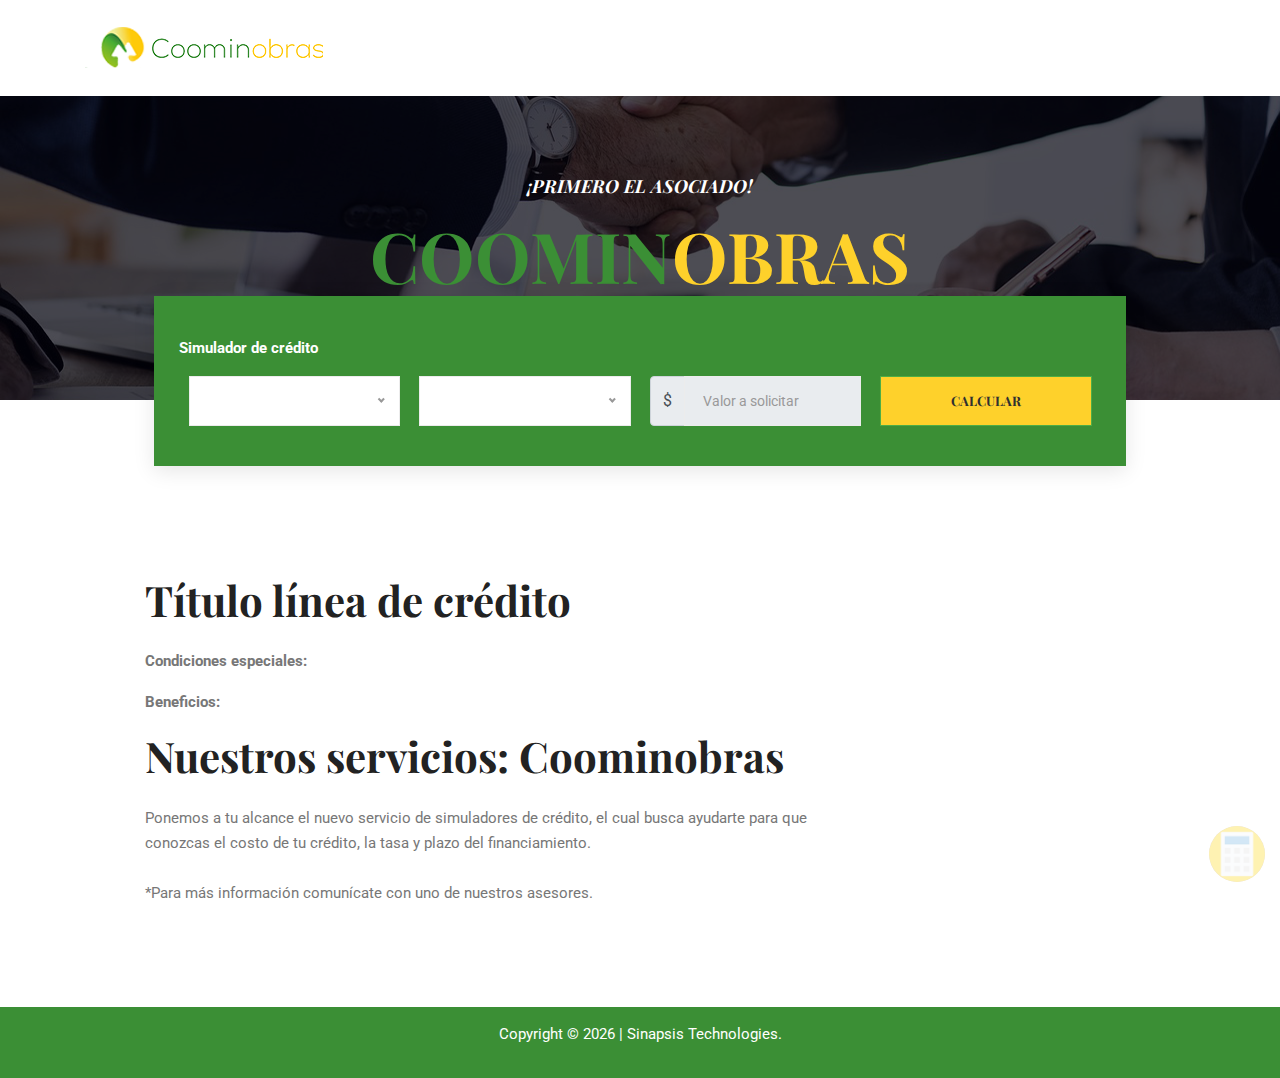
==== index.html @ 9f3a61de "new changes" ====
<!DOCTYPE html>
<html lang="en">

<head>
  <meta charset="UTF-8">
  <meta name="viewport" content="width=device-width, initial-scale=1.0">
  <meta http-equiv="X-UA-Compatible" content="ie=edge">
  <title>Simulador - Coominobras</title>

  <link rel="icon" href="img/favicon.png" type="image/png">
  <link rel="stylesheet" href="vendors/bootstrap/bootstrap.min.css">
  <link rel="stylesheet" href="vendors/fontawesome/css/all.min.css">
  <link rel="stylesheet" href="vendors/themify-icons/themify-icons.css">
  <link rel="stylesheet" href="vendors/linericon/style.css">
  <link rel="stylesheet" href="vendors/magnefic-popup/magnific-popup.css">
  <link rel="stylesheet" href="vendors/owl-carousel/owl.theme.default.min.css">
  <link rel="stylesheet" href="vendors/owl-carousel/owl.carousel.min.css">
  <link rel="stylesheet" href="vendors/nice-select/nice-select.css">

  <link rel="stylesheet" href="css/style.css">
  <script type="application/javascript" src="js/function.js"></script>
</head>

<body>
  <!-- ================ header section start ================= -->
  <header class="header_area">
    <div class="header-top">
      <div class="container">
        <div class="d-flex align-items-center">
          <div id="logo">
            <a href="index.html"><img src="img/Logo.png" alt="" title="" /></a>
          </div>
        </div>
      </div>
    </div>
  </header>
  <!-- ================ header section end ================= -->

  <main class="site-main">


    <!-- ================ start banner area ================= -->
    <section class="home-banner-area" id="home">
      <div class="container h-100">
        <div class="home-banner">
          <div class="text-center">
            <h4><em>¡Primero el asociado!</em></h4>
            <div>
              <h1><span class="title-1">Coomin</span><span class="title-2">obras</span></h1>
            </div>

          </div>
        </div>
      </div>
    </section>
    <!-- ================ end banner area ================= -->


    <!-- ================ start banner form ================= -->
    <section>
      <form class="form-search form-search-position" id="form-simulator">
        <div class="container">
          <div class="row title-3"> Simulador de crédito </div>
          <div class="row">
            <div class="col-sm gutters-19">
              <div class="form-group">
                <div class="form-select-custom">
                  <select id="credit-line" onChange="selectItems(this.value)">
                  </select>
                </div>
              </div>
            </div>
            <div class="col-sm gutters-19">
              <div class="form-group">
                <div class="form-select-custom">
                  <select name="term" id="term">


                  </select>
                </div>
              </div>
            </div>
            <div class="col-sm gutters-19">
              <div class="form-group">
                  <div class="input-group ">
                      <div class="input-group-prepend">
                        <div class="input-group-text">$</div>
                      </div>
                      <input id="rode" class="form-control" type="text" onKeyUp="validateText(this.id)" maxlength="11"
                      min="0.00" placeholder="Valor a solicitar" disabled required>
                    </div>
            
              </div>
            </div>
            <div class="col-lg-3 gutters-19">
              <div class="form-group">
                <button class="button button-form" type="submit" onclick="calculate(event)">Calcular</button>
              </div>
            </div>
          </div>
        </div>
      </form>
    </section>
    <!-- ================ Credit section end ================= -->


    <!-- ================ Credit section start ================= -->
    <section class="credit">
      <div class="container">
        <div class="row align-items-center">
          <div id="contInfo0" class="col-lg-8">
            <div class="credit-content">
              <h2 class="mb-4" id="titleLine"><span class="d-block">Título línea de crédito</span></h2>
              <div class="panel-body">
                <div id="description">
                  <p> </p>
                </div>
                <div id="destination">
                  <p> </p>
                </div>
                <b>Condiciones especiales:</b><br>
                <div id="conditions">
                  <p> </p>
                </div>
                <b>Beneficios:</b><br>
                <div id="benefits">
                  <p> </p>
                </div>
              </div>
            </div>
          </div>
          <div id="contInfo1" class="col-lg-8">
            <div class="credit-content">
              <h2 class="mb-4" id="titleLine"><span class="d-block">Nuestros servicios: Coominobras</span></h2>
              <div class="panel-body">
                <p>Ponemos a tu alcance el nuevo servicio de simuladores de crédito, el cual busca ayudarte para que
                  conozcas el
                  costo de tu crédito, la tasa y plazo del financiamiento. <br>
                  <br>
                  *Para más información comunícate con uno de nuestros asesores. </p>
              </div>
            </div>
          </div>
          <div id="contInfo2" class="col-lg-4 detail">

          </div>
        </div>
      </div>
    </section>
    <!-- ================ Credit section end ================= -->

    <!-- ================ Credit table section start ================= -->
    <section id="result" class="credit">
      <div class="container ContainerTableResult">
        <div class="row align-items-center">
          <div class="col-md-12 col-lg-12 mb-12 mb-lg-12">
            <div class="card card-special table-responsive">
              <table id="tableResult" class="table table-hover">
              </table>
            </div>
          </div>
        </div>
      </div>
    </section>
    <!-- ================ Credit table section end ================= -->
    <!-- Modal -->
    <div class="modal fade" id="modalAlert" tabindex="-1" role="dialog" aria-labelledby="exampleModalCenterTitle"
      aria-hidden="true">
      <div class="modal-dialog modal-dialog-centered" role="document">
        <div class="modal-content">
          <div class="modal-header">
            <h5 class="modal-title" id="ModalTitle"><img src="img/Logo.png"></h5>
            <button type="button" class="close" data-dismiss="modal" aria-label="Close">
              <span aria-hidden="true">&times;</span>
            </button>
          </div>
          <div class="modal-body">
            <p id="ModalParagraph"></p>
          </div>
          <div class="modal-footer">
            <button type="button" class="btn btn-secondary" data-dismiss="modal">Cerrar</button>

          </div>
        </div>
      </div>
    </div>
  </main>


  <!-- Go To Top Link -->
  <a href="#" class="back-to-top">
    <img src="img/calculator.png">

  </a>
  <!-- ================ start footer Area ================= -->
  <footer class="footer-area section-gap">
    <div class="container">
      <p class="footer-text col-sm-12 col-lg-12 col-md-12"> <a href="https://www.sinapsistechnologies.com.co/"
          title="Visit Sinapsis Technologies" target="_blank">Copyright
          &copy;
          <script>document.write(new Date().getFullYear());</script> | Sinapsis
          Technologies. </a></p>
    </div>
  </footer>
  <!-- ================ End footer Area ================= -->

  <script src="vendors/jquery/jquery-3.2.1.min.js"></script>
  <script src="vendors/bootstrap/bootstrap.bundle.min.js"></script>
  <script src="vendors/magnefic-popup/jquery.magnific-popup.min.js"></script>
  <script src="vendors/owl-carousel/owl.carousel.min.js"></script>
  <script src="vendors/easing.min.js"></script>
  <script src="vendors/superfish.min.js"></script>
  <script src="vendors/nice-select/jquery.nice-select.min.js"></script>
  <script src="vendors/jquery.ajaxchimp.min.js"></script>
  <script src="vendors/mail-script.js"></script>
  <script src="js/main.js"></script>
  <script>
  
// ========================================================================= //
// Back Top Link
// ========================================================================= //
$(document).ready(function () {
  obj = "select=select";
  getDataSimulators(0);
  obj = "selectCondition=selectCondition";
  getDataSimulators(1);
  cleanTable();
});
var offset = 200;
var duration = 500;
$(window).scroll(function () {
  if ($(this).scrollTop() > offset) {
    $('.back-to-top').fadeIn(400);
  } else {
    $('.back-to-top').fadeOut(400);
  }
});

$('.back-to-top').on('click', function (event) {
  event.preventDefault();
  $('html, body').animate({
    scrollTop: 0

  }, 300);
  ;
  return false;
});
  </script>
</body>

</html>
---- vendors/fontawesome/css/all.min.css ----
.fa,.fab,.fal,.far,.fas{-moz-osx-font-smoothing:grayscale;-webkit-font-smoothing:antialiased;display:inline-block;font-style:normal;font-variant:normal;text-rendering:auto;line-height:1}.fa-lg{font-size:1.33333em;line-height:.75em;vertical-align:-.0667em}.fa-xs{font-size:.75em}.fa-sm{font-size:.875em}.fa-1x{font-size:1em}.fa-2x{font-size:2em}.fa-3x{font-size:3em}.fa-4x{font-size:4em}.fa-5x{font-size:5em}.fa-6x{font-size:6em}.fa-7x{font-size:7em}.fa-8x{font-size:8em}.fa-9x{font-size:9em}.fa-10x{font-size:10em}.fa-fw{text-align:center;width:1.25em}.fa-ul{list-style-type:none;margin-left:2.5em;padding-left:0}.fa-ul>li{position:relative}.fa-li{left:-2em;position:absolute;text-align:center;width:2em;line-height:inherit}.fa-border{border:.08em solid #eee;border-radius:.1em;padding:.2em .25em .15em}.fa-pull-left{float:left}.fa-pull-right{float:right}.fa.fa-pull-left,.fab.fa-pull-left,.fal.fa-pull-left,.far.fa-pull-left,.fas.fa-pull-left{margin-right:.3em}.fa.fa-pull-right,.fab.fa-pull-right,.fal.fa-pull-right,.far.fa-pull-right,.fas.fa-pull-right{margin-left:.3em}.fa-spin{animation:fa-spin 2s infinite linear}.fa-pulse{animation:fa-spin 1s infinite steps(8)}@keyframes fa-spin{0%{transform:rotate(0deg)}to{transform:rotate(1turn)}}.fa-rotate-90{-ms-filter:"progid:DXImageTransform.Microsoft.BasicImage(rotation=1)";transform:rotate(90deg)}.fa-rotate-180{-ms-filter:"progid:DXImageTransform.Microsoft.BasicImage(rotation=2)";transform:rotate(180deg)}.fa-rotate-270{-ms-filter:"progid:DXImageTransform.Microsoft.BasicImage(rotation=3)";transform:rotate(270deg)}.fa-flip-horizontal{-ms-filter:"progid:DXImageTransform.Microsoft.BasicImage(rotation=0, mirror=1)";transform:scaleX(-1)}.fa-flip-vertical{transform:scaleY(-1)}.fa-flip-horizontal.fa-flip-vertical,.fa-flip-vertical{-ms-filter:"progid:DXImageTransform.Microsoft.BasicImage(rotation=2, mirror=1)"}.fa-flip-horizontal.fa-flip-vertical{transform:scale(-1)}:root .fa-flip-horizontal,:root .fa-flip-vertical,:root .fa-rotate-90,:root .fa-rotate-180,:root .fa-rotate-270{filter:none}.fa-stack{display:inline-block;height:2em;line-height:2em;position:relative;vertical-align:middle;width:2.5em}.fa-stack-1x,.fa-stack-2x{left:0;position:absolute;text-align:center;width:100%}.fa-stack-1x{line-height:inherit}.fa-stack-2x{font-size:2em}.fa-inverse{color:#fff}.fa-500px:before{content:"\f26e"}.fa-accessible-icon:before{content:"\f368"}.fa-accusoft:before{content:"\f369"}.fa-acquisitions-incorporated:before{content:"\f6af"}.fa-ad:before{content:"\f641"}.fa-address-book:before{content:"\f2b9"}.fa-address-card:before{content:"\f2bb"}.fa-adjust:before{content:"\f042"}.fa-adn:before{content:"\f170"}.fa-adobe:before{content:"\f778"}.fa-adversal:before{content:"\f36a"}.fa-affiliatetheme:before{content:"\f36b"}.fa-air-freshener:before{content:"\f5d0"}.fa-algolia:before{content:"\f36c"}.fa-align-center:before{content:"\f037"}.fa-align-justify:before{content:"\f039"}.fa-align-left:before{content:"\f036"}.fa-align-right:before{content:"\f038"}.fa-alipay:before{content:"\f642"}.fa-allergies:before{content:"\f461"}.fa-amazon:before{content:"\f270"}.fa-amazon-pay:before{content:"\f42c"}.fa-ambulance:before{content:"\f0f9"}.fa-american-sign-language-interpreting:before{content:"\f2a3"}.fa-amilia:before{content:"\f36d"}.fa-anchor:before{content:"\f13d"}.fa-android:before{content:"\f17b"}.fa-angellist:before{content:"\f209"}.fa-angle-double-down:before{content:"\f103"}.fa-angle-double-left:before{content:"\f100"}.fa-angle-double-right:before{content:"\f101"}.fa-angle-double-up:before{content:"\f102"}.fa-angle-down:before{content:"\f107"}.fa-angle-left:before{content:"\f104"}.fa-angle-right:before{content:"\f105"}.fa-angle-up:before{content:"\f106"}.fa-angry:before{content:"\f556"}.fa-angrycreative:before{content:"\f36e"}.fa-angular:before{content:"\f420"}.fa-ankh:before{content:"\f644"}.fa-app-store:before{content:"\f36f"}.fa-app-store-ios:before{content:"\f370"}.fa-apper:before{content:"\f371"}.fa-apple:before{content:"\f179"}.fa-apple-alt:before{content:"\f5d1"}.fa-apple-pay:before{content:"\f415"}.fa-archive:before{content:"\f187"}.fa-archway:before{content:"\f557"}.fa-arrow-alt-circle-down:before{content:"\f358"}.fa-arrow-alt-circle-left:before{content:"\f359"}.fa-arrow-alt-circle-right:before{content:"\f35a"}.fa-arrow-alt-circle-up:before{content:"\f35b"}.fa-arrow-circle-down:before{content:"\f0ab"}.fa-arrow-circle-left:before{content:"\f0a8"}.fa-arrow-circle-right:before{content:"\f0a9"}.fa-arrow-circle-up:before{content:"\f0aa"}.fa-arrow-down:before{content:"\f063"}.fa-arrow-left:before{content:"\f060"}.fa-arrow-right:before{content:"\f061"}.fa-arrow-up:before{content:"\f062"}.fa-arrows-alt:before{content:"\f0b2"}.fa-arrows-alt-h:before{content:"\f337"}.fa-arrows-alt-v:before{content:"\f338"}.fa-artstation:before{content:"\f77a"}.fa-assistive-listening-systems:before{content:"\f2a2"}.fa-asterisk:before{content:"\f069"}.fa-asymmetrik:before{content:"\f372"}.fa-at:before{content:"\f1fa"}.fa-atlas:before{content:"\f558"}.fa-atlassian:before{content:"\f77b"}.fa-atom:before{content:"\f5d2"}.fa-audible:before{content:"\f373"}.fa-audio-description:before{content:"\f29e"}.fa-autoprefixer:before{content:"\f41c"}.fa-avianex:before{content:"\f374"}.fa-aviato:before{content:"\f421"}.fa-award:before{content:"\f559"}.fa-aws:before{content:"\f375"}.fa-baby:before{content:"\f77c"}.fa-baby-carriage:before{content:"\f77d"}.fa-backspace:before{content:"\f55a"}.fa-backward:before{content:"\f04a"}.fa-balance-scale:before{content:"\f24e"}.fa-ban:before{content:"\f05e"}.fa-band-aid:before{content:"\f462"}.fa-bandcamp:before{content:"\f2d5"}.fa-barcode:before{content:"\f02a"}.fa-bars:before{content:"\f0c9"}.fa-baseball-ball:before{content:"\f433"}.fa-basketball-ball:before{content:"\f434"}.fa-bath:before{content:"\f2cd"}.fa-battery-empty:before{content:"\f244"}.fa-battery-full:before{content:"\f240"}.fa-battery-half:before{content:"\f242"}.fa-battery-quarter:before{content:"\f243"}.fa-battery-three-quarters:before{content:"\f241"}.fa-bed:before{content:"\f236"}.fa-beer:before{content:"\f0fc"}.fa-behance:before{content:"\f1b4"}.fa-behance-square:before{content:"\f1b5"}.fa-bell:before{content:"\f0f3"}.fa-bell-slash:before{content:"\f1f6"}.fa-bezier-curve:before{content:"\f55b"}.fa-bible:before{content:"\f647"}.fa-bicycle:before{content:"\f206"}.fa-bimobject:before{content:"\f378"}.fa-binoculars:before{content:"\f1e5"}.fa-biohazard:before{content:"\f780"}.fa-birthday-cake:before{content:"\f1fd"}.fa-bitbucket:before{content:"\f171"}.fa-bitcoin:before{content:"\f379"}.fa-bity:before{content:"\f37a"}.fa-black-tie:before{content:"\f27e"}.fa-blackberry:before{content:"\f37b"}.fa-blender:before{content:"\f517"}.fa-blender-phone:before{content:"\f6b6"}.fa-blind:before{content:"\f29d"}.fa-blog:before{content:"\f781"}.fa-blogger:before{content:"\f37c"}.fa-blogger-b:before{content:"\f37d"}.fa-bluetooth:before{content:"\f293"}.fa-bluetooth-b:before{content:"\f294"}.fa-bold:before{content:"\f032"}.fa-bolt:before{content:"\f0e7"}.fa-bomb:before{content:"\f1e2"}.fa-bone:before{content:"\f5d7"}.fa-bong:before{content:"\f55c"}.fa-book:before{content:"\f02d"}.fa-book-dead:before{content:"\f6b7"}.fa-book-open:before{content:"\f518"}.fa-book-reader:before{content:"\f5da"}.fa-bookmark:before{content:"\f02e"}.fa-bowling-ball:before{content:"\f436"}.fa-box:before{content:"\f466"}.fa-box-open:before{content:"\f49e"}.fa-boxes:before{content:"\f468"}.fa-braille:before{content:"\f2a1"}.fa-brain:before{content:"\f5dc"}.fa-briefcase:before{content:"\f0b1"}.fa-briefcase-medical:before{content:"\f469"}.fa-broadcast-tower:before{content:"\f519"}.fa-broom:before{content:"\f51a"}.fa-brush:before{content:"\f55d"}.fa-btc:before{content:"\f15a"}.fa-bug:before{content:"\f188"}.fa-building:before{content:"\f1ad"}.fa-bullhorn:before{content:"\f0a1"}.fa-bullseye:before{content:"\f140"}.fa-burn:before{content:"\f46a"}.fa-buromobelexperte:before{content:"\f37f"}.fa-bus:before{content:"\f207"}.fa-bus-alt:before{content:"\f55e"}.fa-business-time:before{content:"\f64a"}.fa-buysellads:before{content:"\f20d"}.fa-calculator:before{content:"\f1ec"}.fa-calendar:before{content:"\f133"}.fa-calendar-alt:before{content:"\f073"}.fa-calendar-check:before{content:"\f274"}.fa-calendar-day:before{content:"\f783"}.fa-calendar-minus:before{content:"\f272"}.fa-calendar-plus:before{content:"\f271"}.fa-calendar-times:before{content:"\f273"}.fa-calendar-week:before{content:"\f784"}.fa-camera:before{content:"\f030"}.fa-camera-retro:before{content:"\f083"}.fa-campground:before{content:"\f6bb"}.fa-canadian-maple-leaf:before{content:"\f785"}.fa-candy-cane:before{content:"\f786"}.fa-cannabis:before{content:"\f55f"}.fa-capsules:before{content:"\f46b"}.fa-car:before{content:"\f1b9"}.fa-car-alt:before{content:"\f5de"}.fa-car-battery:before{content:"\f5df"}.fa-car-crash:before{content:"\f5e1"}.fa-car-side:before{content:"\f5e4"}.fa-caret-down:before{content:"\f0d7"}.fa-caret-left:before{content:"\f0d9"}.fa-caret-right:before{content:"\f0da"}.fa-caret-square-down:before{content:"\f150"}.fa-caret-square-left:before{content:"\f191"}.fa-caret-square-right:before{content:"\f152"}.fa-caret-square-up:before{content:"\f151"}.fa-caret-up:before{content:"\f0d8"}.fa-carrot:before{content:"\f787"}.fa-cart-arrow-down:before{content:"\f218"}.fa-cart-plus:before{content:"\f217"}.fa-cash-register:before{content:"\f788"}.fa-cat:before{content:"\f6be"}.fa-cc-amazon-pay:before{content:"\f42d"}.fa-cc-amex:before{content:"\f1f3"}.fa-cc-apple-pay:before{content:"\f416"}.fa-cc-diners-club:before{content:"\f24c"}.fa-cc-discover:before{content:"\f1f2"}.fa-cc-jcb:before{content:"\f24b"}.fa-cc-mastercard:before{content:"\f1f1"}.fa-cc-paypal:before{content:"\f1f4"}.fa-cc-stripe:before{content:"\f1f5"}.fa-cc-visa:before{content:"\f1f0"}.fa-centercode:before{content:"\f380"}.fa-centos:before{content:"\f789"}.fa-certificate:before{content:"\f0a3"}.fa-chair:before{content:"\f6c0"}.fa-chalkboard:before{content:"\f51b"}.fa-chalkboard-teacher:before{content:"\f51c"}.fa-charging-station:before{content:"\f5e7"}.fa-chart-area:before{content:"\f1fe"}.fa-chart-bar:before{content:"\f080"}.fa-chart-line:before{content:"\f201"}.fa-chart-pie:before{content:"\f200"}.fa-check:before{content:"\f00c"}.fa-check-circle:before{content:"\f058"}.fa-check-double:before{content:"\f560"}.fa-check-square:before{content:"\f14a"}.fa-chess:before{content:"\f439"}.fa-chess-bishop:before{content:"\f43a"}.fa-chess-board:before{content:"\f43c"}.fa-chess-king:before{content:"\f43f"}.fa-chess-knight:before{content:"\f441"}.fa-chess-pawn:before{content:"\f443"}.fa-chess-queen:before{content:"\f445"}.fa-chess-rook:before{content:"\f447"}.fa-chevron-circle-down:before{content:"\f13a"}.fa-chevron-circle-left:before{content:"\f137"}.fa-chevron-circle-right:before{content:"\f138"}.fa-chevron-circle-up:before{content:"\f139"}.fa-chevron-down:before{content:"\f078"}.fa-chevron-left:before{content:"\f053"}.fa-chevron-right:before{content:"\f054"}.fa-chevron-up:before{content:"\f077"}.fa-child:before{content:"\f1ae"}.fa-chrome:before{content:"\f268"}.fa-church:before{content:"\f51d"}.fa-circle:before{content:"\f111"}.fa-circle-notch:before{content:"\f1ce"}.fa-city:before{content:"\f64f"}.fa-clipboard:before{content:"\f328"}.fa-clipboard-check:before{content:"\f46c"}.fa-clipboard-list:before{content:"\f46d"}.fa-clock:before{content:"\f017"}.fa-clone:before{content:"\f24d"}.fa-closed-captioning:before{content:"\f20a"}.fa-cloud:before{content:"\f0c2"}.fa-cloud-download-alt:before{content:"\f381"}.fa-cloud-meatball:before{content:"\f73b"}.fa-cloud-moon:before{content:"\f6c3"}.fa-cloud-moon-rain:before{content:"\f73c"}.fa-cloud-rain:before{content:"\f73d"}.fa-cloud-showers-heavy:before{content:"\f740"}.fa-cloud-sun:before{content:"\f6c4"}.fa-cloud-sun-rain:before{content:"\f743"}.fa-cloud-upload-alt:before{content:"\f382"}.fa-cloudscale:before{content:"\f383"}.fa-cloudsmith:before{content:"\f384"}.fa-cloudversify:before{content:"\f385"}.fa-cocktail:before{content:"\f561"}.fa-code:before{content:"\f121"}.fa-code-branch:before{content:"\f126"}.fa-codepen:before{content:"\f1cb"}.fa-codiepie:before{content:"\f284"}.fa-coffee:before{content:"\f0f4"}.fa-cog:before{content:"\f013"}.fa-cogs:before{content:"\f085"}.fa-coins:before{content:"\f51e"}.fa-columns:before{content:"\f0db"}.fa-comment:before{content:"\f075"}.fa-comment-alt:before{content:"\f27a"}.fa-comment-dollar:before{content:"\f651"}.fa-comment-dots:before{content:"\f4ad"}.fa-comment-slash:before{content:"\f4b3"}.fa-comments:before{content:"\f086"}.fa-comments-dollar:before{content:"\f653"}.fa-compact-disc:before{content:"\f51f"}.fa-compass:before{content:"\f14e"}.fa-compress:before{content:"\f066"}.fa-compress-arrows-alt:before{content:"\f78c"}.fa-concierge-bell:before{content:"\f562"}.fa-confluence:before{content:"\f78d"}.fa-connectdevelop:before{content:"\f20e"}.fa-contao:before{content:"\f26d"}.fa-cookie:before{content:"\f563"}.fa-cookie-bite:before{content:"\f564"}.fa-copy:before{content:"\f0c5"}.fa-copyright:before{content:"\f1f9"}.fa-couch:before{content:"\f4b8"}.fa-cpanel:before{content:"\f388"}.fa-creative-commons:before{content:"\f25e"}.fa-creative-commons-by:before{content:"\f4e7"}.fa-creative-commons-nc:before{content:"\f4e8"}.fa-creative-commons-nc-eu:before{content:"\f4e9"}.fa-creative-commons-nc-jp:before{content:"\f4ea"}.fa-creative-commons-nd:before{content:"\f4eb"}.fa-creative-commons-pd:before{content:"\f4ec"}.fa-creative-commons-pd-alt:before{content:"\f4ed"}.fa-creative-commons-remix:before{content:"\f4ee"}.fa-creative-commons-sa:before{content:"\f4ef"}.fa-creative-commons-sampling:before{content:"\f4f0"}.fa-creative-commons-sampling-plus:before{content:"\f4f1"}.fa-creative-commons-share:before{content:"\f4f2"}.fa-creative-commons-zero:before{content:"\f4f3"}.fa-credit-card:before{content:"\f09d"}.fa-critical-role:before{content:"\f6c9"}.fa-crop:before{content:"\f125"}.fa-crop-alt:before{content:"\f565"}.fa-cross:before{content:"\f654"}.fa-crosshairs:before{content:"\f05b"}.fa-crow:before{content:"\f520"}.fa-crown:before{content:"\f521"}.fa-css3:before{content:"\f13c"}.fa-css3-alt:before{content:"\f38b"}.fa-cube:before{content:"\f1b2"}.fa-cubes:before{content:"\f1b3"}.fa-cut:before{content:"\f0c4"}.fa-cuttlefish:before{content:"\f38c"}.fa-d-and-d:before{content:"\f38d"}.fa-d-and-d-beyond:before{content:"\f6ca"}.fa-dashcube:before{content:"\f210"}.fa-database:before{content:"\f1c0"}.fa-deaf:before{content:"\f2a4"}.fa-delicious:before{content:"\f1a5"}.fa-democrat:before{content:"\f747"}.fa-deploydog:before{content:"\f38e"}.fa-deskpro:before{content:"\f38f"}.fa-desktop:before{content:"\f108"}.fa-dev:before{content:"\f6cc"}.fa-deviantart:before{content:"\f1bd"}.fa-dharmachakra:before{content:"\f655"}.fa-dhl:before{content:"\f790"}.fa-diagnoses:before{content:"\f470"}.fa-diaspora:before{content:"\f791"}.fa-dice:before{content:"\f522"}.fa-dice-d20:before{content:"\f6cf"}.fa-dice-d6:before{content:"\f6d1"}.fa-dice-five:before{content:"\f523"}.fa-dice-four:before{content:"\f524"}.fa-dice-one:before{content:"\f525"}.fa-dice-six:before{content:"\f526"}.fa-dice-three:before{content:"\f527"}.fa-dice-two:before{content:"\f528"}.fa-digg:before{content:"\f1a6"}.fa-digital-ocean:before{content:"\f391"}.fa-digital-tachograph:before{content:"\f566"}.fa-directions:before{content:"\f5eb"}.fa-discord:before{content:"\f392"}.fa-discourse:before{content:"\f393"}.fa-divide:before{content:"\f529"}.fa-dizzy:before{content:"\f567"}.fa-dna:before{content:"\f471"}.fa-dochub:before{content:"\f394"}.fa-docker:before{content:"\f395"}.fa-dog:before{content:"\f6d3"}.fa-dollar-sign:before{content:"\f155"}.fa-dolly:before{content:"\f472"}.fa-dolly-flatbed:before{content:"\f474"}.fa-donate:before{content:"\f4b9"}.fa-door-closed:before{content:"\f52a"}.fa-door-open:before{content:"\f52b"}.fa-dot-circle:before{content:"\f192"}.fa-dove:before{content:"\f4ba"}.fa-download:before{content:"\f019"}.fa-draft2digital:before{content:"\f396"}.fa-drafting-compass:before{content:"\f568"}.fa-dragon:before{content:"\f6d5"}.fa-draw-polygon:before{content:"\f5ee"}.fa-dribbble:before{content:"\f17d"}.fa-dribbble-square:before{content:"\f397"}.fa-dropbox:before{content:"\f16b"}.fa-drum:before{content:"\f569"}.fa-drum-steelpan:before{content:"\f56a"}.fa-drumstick-bite:before{content:"\f6d7"}.fa-drupal:before{content:"\f1a9"}.fa-dumbbell:before{content:"\f44b"}.fa-dumpster:before{content:"\f793"}.fa-dumpster-fire:before{content:"\f794"}.fa-dungeon:before{content:"\f6d9"}.fa-dyalog:before{content:"\f399"}.fa-earlybirds:before{content:"\f39a"}.fa-ebay:before{content:"\f4f4"}.fa-edge:before{content:"\f282"}.fa-edit:before{content:"\f044"}.fa-eject:before{content:"\f052"}.fa-elementor:before{content:"\f430"}.fa-ellipsis-h:before{content:"\f141"}.fa-ellipsis-v:before{content:"\f142"}.fa-ello:before{content:"\f5f1"}.fa-ember:before{content:"\f423"}.fa-empire:before{content:"\f1d1"}.fa-envelope:before{content:"\f0e0"}.fa-envelope-open:before{content:"\f2b6"}.fa-envelope-open-text:before{content:"\f658"}.fa-envelope-square:before{content:"\f199"}.fa-envira:before{content:"\f299"}.fa-equals:before{content:"\f52c"}.fa-eraser:before{content:"\f12d"}.fa-erlang:before{content:"\f39d"}.fa-ethereum:before{content:"\f42e"}.fa-ethernet:before{content:"\f796"}.fa-etsy:before{content:"\f2d7"}.fa-euro-sign:before{content:"\f153"}.fa-exchange-alt:before{content:"\f362"}.fa-exclamation:before{content:"\f12a"}.fa-exclamation-circle:before{content:"\f06a"}.fa-exclamation-triangle:before{content:"\f071"}.fa-expand:before{content:"\f065"}.fa-expand-arrows-alt:before{content:"\f31e"}.fa-expeditedssl:before{content:"\f23e"}.fa-external-link-alt:before{content:"\f35d"}.fa-external-link-square-alt:before{content:"\f360"}.fa-eye:before{content:"\f06e"}.fa-eye-dropper:before{content:"\f1fb"}.fa-eye-slash:before{content:"\f070"}.fa-facebook:before{content:"\f09a"}.fa-facebook-f:before{content:"\f39e"}.fa-facebook-messenger:before{content:"\f39f"}.fa-facebook-square:before{content:"\f082"}.fa-fantasy-flight-games:before{content:"\f6dc"}.fa-fast-backward:before{content:"\f049"}.fa-fast-forward:before{content:"\f050"}.fa-fax:before{content:"\f1ac"}.fa-feather:before{content:"\f52d"}.fa-feather-alt:before{content:"\f56b"}.fa-fedex:before{content:"\f797"}.fa-fedora:before{content:"\f798"}.fa-female:before{content:"\f182"}.fa-fighter-jet:before{content:"\f0fb"}.fa-figma:before{content:"\f799"}.fa-file:before{content:"\f15b"}.fa-file-alt:before{content:"\f15c"}.fa-file-archive:before{content:"\f1c6"}.fa-file-audio:before{content:"\f1c7"}.fa-file-code:before{content:"\f1c9"}.fa-file-contract:before{content:"\f56c"}.fa-file-csv:before{content:"\f6dd"}.fa-file-download:before{content:"\f56d"}.fa-file-excel:before{content:"\f1c3"}.fa-file-export:before{content:"\f56e"}.fa-file-image:before{content:"\f1c5"}.fa-file-import:before{content:"\f56f"}.fa-file-invoice:before{content:"\f570"}.fa-file-invoice-dollar:before{content:"\f571"}.fa-file-medical:before{content:"\f477"}.fa-file-medical-alt:before{content:"\f478"}.fa-file-pdf:before{content:"\f1c1"}.fa-file-powerpoint:before{content:"\f1c4"}.fa-file-prescription:before{content:"\f572"}.fa-file-signature:before{content:"\f573"}.fa-file-upload:before{content:"\f574"}.fa-file-video:before{content:"\f1c8"}.fa-file-word:before{content:"\f1c2"}.fa-fill:before{content:"\f575"}.fa-fill-drip:before{content:"\f576"}.fa-film:before{content:"\f008"}.fa-filter:before{content:"\f0b0"}.fa-fingerprint:before{content:"\f577"}.fa-fire:before{content:"\f06d"}.fa-fire-alt:before{content:"\f7e4"}.fa-fire-extinguisher:before{content:"\f134"}.fa-firefox:before{content:"\f269"}.fa-first-aid:before{content:"\f479"}.fa-first-order:before{content:"\f2b0"}.fa-first-order-alt:before{content:"\f50a"}.fa-firstdraft:before{content:"\f3a1"}.fa-fish:before{content:"\f578"}.fa-fist-raised:before{content:"\f6de"}.fa-flag:before{content:"\f024"}.fa-flag-checkered:before{content:"\f11e"}.fa-flag-usa:before{content:"\f74d"}.fa-flask:before{content:"\f0c3"}.fa-flickr:before{content:"\f16e"}.fa-flipboard:before{content:"\f44d"}.fa-flushed:before{content:"\f579"}.fa-fly:before{content:"\f417"}.fa-folder:before{content:"\f07b"}.fa-folder-minus:before{content:"\f65d"}.fa-folder-open:before{content:"\f07c"}.fa-folder-plus:before{content:"\f65e"}.fa-font:before{content:"\f031"}.fa-font-awesome:before{content:"\f2b4"}.fa-font-awesome-alt:before{content:"\f35c"}.fa-font-awesome-flag:before{content:"\f425"}.fa-font-awesome-logo-full:before{content:"\f4e6"}.fa-fonticons:before{content:"\f280"}.fa-fonticons-fi:before{content:"\f3a2"}.fa-football-ball:before{content:"\f44e"}.fa-fort-awesome:before{content:"\f286"}.fa-fort-awesome-alt:before{content:"\f3a3"}.fa-forumbee:before{content:"\f211"}.fa-forward:before{content:"\f04e"}.fa-foursquare:before{content:"\f180"}.fa-free-code-camp:before{content:"\f2c5"}.fa-freebsd:before{content:"\f3a4"}.fa-frog:before{content:"\f52e"}.fa-frown:before{content:"\f119"}.fa-frown-open:before{content:"\f57a"}.fa-fulcrum:before{content:"\f50b"}.fa-funnel-dollar:before{content:"\f662"}.fa-futbol:before{content:"\f1e3"}.fa-galactic-republic:before{content:"\f50c"}.fa-galactic-senate:before{content:"\f50d"}.fa-gamepad:before{content:"\f11b"}.fa-gas-pump:before{content:"\f52f"}.fa-gavel:before{content:"\f0e3"}.fa-gem:before{content:"\f3a5"}.fa-genderless:before{content:"\f22d"}.fa-get-pocket:before{content:"\f265"}.fa-gg:before{content:"\f260"}.fa-gg-circle:before{content:"\f261"}.fa-ghost:before{content:"\f6e2"}.fa-gift:before{content:"\f06b"}.fa-gifts:before{content:"\f79c"}.fa-git:before{content:"\f1d3"}.fa-git-square:before{content:"\f1d2"}.fa-github:before{content:"\f09b"}.fa-github-alt:before{content:"\f113"}.fa-github-square:before{content:"\f092"}.fa-gitkraken:before{content:"\f3a6"}.fa-gitlab:before{content:"\f296"}.fa-gitter:before{content:"\f426"}.fa-glass-cheers:before{content:"\f79f"}.fa-glass-martini:before{content:"\f000"}.fa-glass-martini-alt:before{content:"\f57b"}.fa-glass-whiskey:before{content:"\f7a0"}.fa-glasses:before{content:"\f530"}.fa-glide:before{content:"\f2a5"}.fa-glide-g:before{content:"\f2a6"}.fa-globe:before{content:"\f0ac"}.fa-globe-africa:before{content:"\f57c"}.fa-globe-americas:before{content:"\f57d"}.fa-globe-asia:before{content:"\f57e"}.fa-globe-europe:before{content:"\f7a2"}.fa-gofore:before{content:"\f3a7"}.fa-golf-ball:before{content:"\f450"}.fa-goodreads:before{content:"\f3a8"}.fa-goodreads-g:before{content:"\f3a9"}.fa-google:before{content:"\f1a0"}.fa-google-drive:before{content:"\f3aa"}.fa-google-play:before{content:"\f3ab"}.fa-google-plus:before{content:"\f2b3"}.fa-google-plus-g:before{content:"\f0d5"}.fa-google-plus-square:before{content:"\f0d4"}.fa-google-wallet:before{content:"\f1ee"}.fa-gopuram:before{content:"\f664"}.fa-graduation-cap:before{content:"\f19d"}.fa-gratipay:before{content:"\f184"}.fa-grav:before{content:"\f2d6"}.fa-greater-than:before{content:"\f531"}.fa-greater-than-equal:before{content:"\f532"}.fa-grimace:before{content:"\f57f"}.fa-grin:before{content:"\f580"}.fa-grin-alt:before{content:"\f581"}.fa-grin-beam:before{content:"\f582"}.fa-grin-beam-sweat:before{content:"\f583"}.fa-grin-hearts:before{content:"\f584"}.fa-grin-squint:before{content:"\f585"}.fa-grin-squint-tears:before{content:"\f586"}.fa-grin-stars:before{content:"\f587"}.fa-grin-tears:before{content:"\f588"}.fa-grin-tongue:before{content:"\f589"}.fa-grin-tongue-squint:before{content:"\f58a"}.fa-grin-tongue-wink:before{content:"\f58b"}.fa-grin-wink:before{content:"\f58c"}.fa-grip-horizontal:before{content:"\f58d"}.fa-grip-lines:before{content:"\f7a4"}.fa-grip-lines-vertical:before{content:"\f7a5"}.fa-grip-vertical:before{content:"\f58e"}.fa-gripfire:before{content:"\f3ac"}.fa-grunt:before{content:"\f3ad"}.fa-guitar:before{content:"\f7a6"}.fa-gulp:before{content:"\f3ae"}.fa-h-square:before{content:"\f0fd"}.fa-hacker-news:before{content:"\f1d4"}.fa-hacker-news-square:before{content:"\f3af"}.fa-hackerrank:before{content:"\f5f7"}.fa-hammer:before{content:"\f6e3"}.fa-hamsa:before{content:"\f665"}.fa-hand-holding:before{content:"\f4bd"}.fa-hand-holding-heart:before{content:"\f4be"}.fa-hand-holding-usd:before{content:"\f4c0"}.fa-hand-lizard:before{content:"\f258"}.fa-hand-paper:before{content:"\f256"}.fa-hand-peace:before{content:"\f25b"}.fa-hand-point-down:before{content:"\f0a7"}.fa-hand-point-left:before{content:"\f0a5"}.fa-hand-point-right:before{content:"\f0a4"}.fa-hand-point-up:before{content:"\f0a6"}.fa-hand-pointer:before{content:"\f25a"}.fa-hand-rock:before{content:"\f255"}.fa-hand-scissors:before{content:"\f257"}.fa-hand-spock:before{content:"\f259"}.fa-hands:before{content:"\f4c2"}.fa-hands-helping:before{content:"\f4c4"}.fa-handshake:before{content:"\f2b5"}.fa-hanukiah:before{content:"\f6e6"}.fa-hashtag:before{content:"\f292"}.fa-hat-wizard:before{content:"\f6e8"}.fa-haykal:before{content:"\f666"}.fa-hdd:before{content:"\f0a0"}.fa-heading:before{content:"\f1dc"}.fa-headphones:before{content:"\f025"}.fa-headphones-alt:before{content:"\f58f"}.fa-headset:before{content:"\f590"}.fa-heart:before{content:"\f004"}.fa-heart-broken:before{content:"\f7a9"}.fa-heartbeat:before{content:"\f21e"}.fa-helicopter:before{content:"\f533"}.fa-highlighter:before{content:"\f591"}.fa-hiking:before{content:"\f6ec"}.fa-hippo:before{content:"\f6ed"}.fa-hips:before{content:"\f452"}.fa-hire-a-helper:before{content:"\f3b0"}.fa-history:before{content:"\f1da"}.fa-hockey-puck:before{content:"\f453"}.fa-holly-berry:before{content:"\f7aa"}.fa-home:before{content:"\f015"}.fa-hooli:before{content:"\f427"}.fa-hornbill:before{content:"\f592"}.fa-horse:before{content:"\f6f0"}.fa-horse-head:before{content:"\f7ab"}.fa-hospital:before{content:"\f0f8"}.fa-hospital-alt:before{content:"\f47d"}.fa-hospital-symbol:before{content:"\f47e"}.fa-hot-tub:before{content:"\f593"}.fa-hotel:before{content:"\f594"}.fa-hotjar:before{content:"\f3b1"}.fa-hourglass:before{content:"\f254"}.fa-hourglass-end:before{content:"\f253"}.fa-hourglass-half:before{content:"\f252"}.fa-hourglass-start:before{content:"\f251"}.fa-house-damage:before{content:"\f6f1"}.fa-houzz:before{content:"\f27c"}.fa-hryvnia:before{content:"\f6f2"}.fa-html5:before{content:"\f13b"}.fa-hubspot:before{content:"\f3b2"}.fa-i-cursor:before{content:"\f246"}.fa-icicles:before{content:"\f7ad"}.fa-id-badge:before{content:"\f2c1"}.fa-id-card:before{content:"\f2c2"}.fa-id-card-alt:before{content:"\f47f"}.fa-igloo:before{content:"\f7ae"}.fa-image:before{content:"\f03e"}.fa-images:before{content:"\f302"}.fa-imdb:before{content:"\f2d8"}.fa-inbox:before{content:"\f01c"}.fa-indent:before{content:"\f03c"}.fa-industry:before{content:"\f275"}.fa-infinity:before{content:"\f534"}.fa-info:before{content:"\f129"}.fa-info-circle:before{content:"\f05a"}.fa-instagram:before{content:"\f16d"}.fa-intercom:before{content:"\f7af"}.fa-internet-explorer:before{content:"\f26b"}.fa-invision:before{content:"\f7b0"}.fa-ioxhost:before{content:"\f208"}.fa-italic:before{content:"\f033"}.fa-itunes:before{content:"\f3b4"}.fa-itunes-note:before{content:"\f3b5"}.fa-java:before{content:"\f4e4"}.fa-jedi:before{content:"\f669"}.fa-jedi-order:before{content:"\f50e"}.fa-jenkins:before{content:"\f3b6"}.fa-jira:before{content:"\f7b1"}.fa-joget:before{content:"\f3b7"}.fa-joint:before{content:"\f595"}.fa-joomla:before{content:"\f1aa"}.fa-journal-whills:before{content:"\f66a"}.fa-js:before{content:"\f3b8"}.fa-js-square:before{content:"\f3b9"}.fa-jsfiddle:before{content:"\f1cc"}.fa-kaaba:before{content:"\f66b"}.fa-kaggle:before{content:"\f5fa"}.fa-key:before{content:"\f084"}.fa-keybase:before{content:"\f4f5"}.fa-keyboard:before{content:"\f11c"}.fa-keycdn:before{content:"\f3ba"}.fa-khanda:before{content:"\f66d"}.fa-kickstarter:before{content:"\f3bb"}.fa-kickstarter-k:before{content:"\f3bc"}.fa-kiss:before{content:"\f596"}.fa-kiss-beam:before{content:"\f597"}.fa-kiss-wink-heart:before{content:"\f598"}.fa-kiwi-bird:before{content:"\f535"}.fa-korvue:before{content:"\f42f"}.fa-landmark:before{content:"\f66f"}.fa-language:before{content:"\f1ab"}.fa-laptop:before{content:"\f109"}.fa-laptop-code:before{content:"\f5fc"}.fa-laravel:before{content:"\f3bd"}.fa-lastfm:before{content:"\f202"}.fa-lastfm-square:before{content:"\f203"}.fa-laugh:before{content:"\f599"}.fa-laugh-beam:before{content:"\f59a"}.fa-laugh-squint:before{content:"\f59b"}.fa-laugh-wink:before{content:"\f59c"}.fa-layer-group:before{content:"\f5fd"}.fa-leaf:before{content:"\f06c"}.fa-leanpub:before{content:"\f212"}.fa-lemon:before{content:"\f094"}.fa-less:before{content:"\f41d"}.fa-less-than:before{content:"\f536"}.fa-less-than-equal:before{content:"\f537"}.fa-level-down-alt:before{content:"\f3be"}.fa-level-up-alt:before{content:"\f3bf"}.fa-life-ring:before{content:"\f1cd"}.fa-lightbulb:before{content:"\f0eb"}.fa-line:before{content:"\f3c0"}.fa-link:before{content:"\f0c1"}.fa-linkedin:before{content:"\f08c"}.fa-linkedin-in:before{content:"\f0e1"}.fa-linode:before{content:"\f2b8"}.fa-linux:before{content:"\f17c"}.fa-lira-sign:before{content:"\f195"}.fa-list:before{content:"\f03a"}.fa-list-alt:before{content:"\f022"}.fa-list-ol:before{content:"\f0cb"}.fa-list-ul:before{content:"\f0ca"}.fa-location-arrow:before{content:"\f124"}.fa-lock:before{content:"\f023"}.fa-lock-open:before{content:"\f3c1"}.fa-long-arrow-alt-down:before{content:"\f309"}.fa-long-arrow-alt-left:before{content:"\f30a"}.fa-long-arrow-alt-right:before{content:"\f30b"}.fa-long-arrow-alt-up:before{content:"\f30c"}.fa-low-vision:before{content:"\f2a8"}.fa-luggage-cart:before{content:"\f59d"}.fa-lyft:before{content:"\f3c3"}.fa-magento:before{content:"\f3c4"}.fa-magic:before{content:"\f0d0"}.fa-magnet:before{content:"\f076"}.fa-mail-bulk:before{content:"\f674"}.fa-mailchimp:before{content:"\f59e"}.fa-male:before{content:"\f183"}.fa-mandalorian:before{content:"\f50f"}.fa-map:before{content:"\f279"}.fa-map-marked:before{content:"\f59f"}.fa-map-marked-alt:before{content:"\f5a0"}.fa-map-marker:before{content:"\f041"}.fa-map-marker-alt:before{content:"\f3c5"}.fa-map-pin:before{content:"\f276"}.fa-map-signs:before{content:"\f277"}.fa-markdown:before{content:"\f60f"}.fa-marker:before{content:"\f5a1"}.fa-mars:before{content:"\f222"}.fa-mars-double:before{content:"\f227"}.fa-mars-stroke:before{content:"\f229"}.fa-mars-stroke-h:before{content:"\f22b"}.fa-mars-stroke-v:before{content:"\f22a"}.fa-mask:before{content:"\f6fa"}.fa-mastodon:before{content:"\f4f6"}.fa-maxcdn:before{content:"\f136"}.fa-medal:before{content:"\f5a2"}.fa-medapps:before{content:"\f3c6"}.fa-medium:before{content:"\f23a"}.fa-medium-m:before{content:"\f3c7"}.fa-medkit:before{content:"\f0fa"}.fa-medrt:before{content:"\f3c8"}.fa-meetup:before{content:"\f2e0"}.fa-megaport:before{content:"\f5a3"}.fa-meh:before{content:"\f11a"}.fa-meh-blank:before{content:"\f5a4"}.fa-meh-rolling-eyes:before{content:"\f5a5"}.fa-memory:before{content:"\f538"}.fa-mendeley:before{content:"\f7b3"}.fa-menorah:before{content:"\f676"}.fa-mercury:before{content:"\f223"}.fa-meteor:before{content:"\f753"}.fa-microchip:before{content:"\f2db"}.fa-microphone:before{content:"\f130"}.fa-microphone-alt:before{content:"\f3c9"}.fa-microphone-alt-slash:before{content:"\f539"}.fa-microphone-slash:before{content:"\f131"}.fa-microscope:before{content:"\f610"}.fa-microsoft:before{content:"\f3ca"}.fa-minus:before{content:"\f068"}.fa-minus-circle:before{content:"\f056"}.fa-minus-square:before{content:"\f146"}.fa-mitten:before{content:"\f7b5"}.fa-mix:before{content:"\f3cb"}.fa-mixcloud:before{content:"\f289"}.fa-mizuni:before{content:"\f3cc"}.fa-mobile:before{content:"\f10b"}.fa-mobile-alt:before{content:"\f3cd"}.fa-modx:before{content:"\f285"}.fa-monero:before{content:"\f3d0"}.fa-money-bill:before{content:"\f0d6"}.fa-money-bill-alt:before{content:"\f3d1"}.fa-money-bill-wave:before{content:"\f53a"}.fa-money-bill-wave-alt:before{content:"\f53b"}.fa-money-check:before{content:"\f53c"}.fa-money-check-alt:before{content:"\f53d"}.fa-monument:before{content:"\f5a6"}.fa-moon:before{content:"\f186"}.fa-mortar-pestle:before{content:"\f5a7"}.fa-mosque:before{content:"\f678"}.fa-motorcycle:before{content:"\f21c"}.fa-mountain:before{content:"\f6fc"}.fa-mouse-pointer:before{content:"\f245"}.fa-mug-hot:before{content:"\f7b6"}.fa-music:before{content:"\f001"}.fa-napster:before{content:"\f3d2"}.fa-neos:before{content:"\f612"}.fa-network-wired:before{content:"\f6ff"}.fa-neuter:before{content:"\f22c"}.fa-newspaper:before{content:"\f1ea"}.fa-nimblr:before{content:"\f5a8"}.fa-nintendo-switch:before{content:"\f418"}.fa-node:before{content:"\f419"}.fa-node-js:before{content:"\f3d3"}.fa-not-equal:before{content:"\f53e"}.fa-notes-medical:before{content:"\f481"}.fa-npm:before{content:"\f3d4"}.fa-ns8:before{content:"\f3d5"}.fa-nutritionix:before{content:"\f3d6"}.fa-object-group:before{content:"\f247"}.fa-object-ungroup:before{content:"\f248"}.fa-odnoklassniki:before{content:"\f263"}.fa-odnoklassniki-square:before{content:"\f264"}.fa-oil-can:before{content:"\f613"}.fa-old-republic:before{content:"\f510"}.fa-om:before{content:"\f679"}.fa-opencart:before{content:"\f23d"}.fa-openid:before{content:"\f19b"}.fa-opera:before{content:"\f26a"}.fa-optin-monster:before{content:"\f23c"}.fa-osi:before{content:"\f41a"}.fa-otter:before{content:"\f700"}.fa-outdent:before{content:"\f03b"}.fa-page4:before{content:"\f3d7"}.fa-pagelines:before{content:"\f18c"}.fa-paint-brush:before{content:"\f1fc"}.fa-paint-roller:before{content:"\f5aa"}.fa-palette:before{content:"\f53f"}.fa-palfed:before{content:"\f3d8"}.fa-pallet:before{content:"\f482"}.fa-paper-plane:before{content:"\f1d8"}.fa-paperclip:before{content:"\f0c6"}.fa-parachute-box:before{content:"\f4cd"}.fa-paragraph:before{content:"\f1dd"}.fa-parking:before{content:"\f540"}.fa-passport:before{content:"\f5ab"}.fa-pastafarianism:before{content:"\f67b"}.fa-paste:before{content:"\f0ea"}.fa-patreon:before{content:"\f3d9"}.fa-pause:before{content:"\f04c"}.fa-pause-circle:before{content:"\f28b"}.fa-paw:before{content:"\f1b0"}.fa-paypal:before{content:"\f1ed"}.fa-peace:before{content:"\f67c"}.fa-pen:before{content:"\f304"}.fa-pen-alt:before{content:"\f305"}.fa-pen-fancy:before{content:"\f5ac"}.fa-pen-nib:before{content:"\f5ad"}.fa-pen-square:before{content:"\f14b"}.fa-pencil-alt:before{content:"\f303"}.fa-pencil-ruler:before{content:"\f5ae"}.fa-penny-arcade:before{content:"\f704"}.fa-people-carry:before{content:"\f4ce"}.fa-percent:before{content:"\f295"}.fa-percentage:before{content:"\f541"}.fa-periscope:before{content:"\f3da"}.fa-person-booth:before{content:"\f756"}.fa-phabricator:before{content:"\f3db"}.fa-phoenix-framework:before{content:"\f3dc"}.fa-phoenix-squadron:before{content:"\f511"}.fa-phone:before{content:"\f095"}.fa-phone-slash:before{content:"\f3dd"}.fa-phone-square:before{content:"\f098"}.fa-phone-volume:before{content:"\f2a0"}.fa-php:before{content:"\f457"}.fa-pied-piper:before{content:"\f2ae"}.fa-pied-piper-alt:before{content:"\f1a8"}.fa-pied-piper-hat:before{content:"\f4e5"}.fa-pied-piper-pp:before{content:"\f1a7"}.fa-piggy-bank:before{content:"\f4d3"}.fa-pills:before{content:"\f484"}.fa-pinterest:before{content:"\f0d2"}.fa-pinterest-p:before{content:"\f231"}.fa-pinterest-square:before{content:"\f0d3"}.fa-place-of-worship:before{content:"\f67f"}.fa-plane:before{content:"\f072"}.fa-plane-arrival:before{content:"\f5af"}.fa-plane-departure:before{content:"\f5b0"}.fa-play:before{content:"\f04b"}.fa-play-circle:before{content:"\f144"}.fa-playstation:before{content:"\f3df"}.fa-plug:before{content:"\f1e6"}.fa-plus:before{content:"\f067"}.fa-plus-circle:before{content:"\f055"}.fa-plus-square:before{content:"\f0fe"}.fa-podcast:before{content:"\f2ce"}.fa-poll:before{content:"\f681"}.fa-poll-h:before{content:"\f682"}.fa-poo:before{content:"\f2fe"}.fa-poo-storm:before{content:"\f75a"}.fa-poop:before{content:"\f619"}.fa-portrait:before{content:"\f3e0"}.fa-pound-sign:before{content:"\f154"}.fa-power-off:before{content:"\f011"}.fa-pray:before{content:"\f683"}.fa-praying-hands:before{content:"\f684"}.fa-prescription:before{content:"\f5b1"}.fa-prescription-bottle:before{content:"\f485"}.fa-prescription-bottle-alt:before{content:"\f486"}.fa-print:before{content:"\f02f"}.fa-procedures:before{content:"\f487"}.fa-product-hunt:before{content:"\f288"}.fa-project-diagram:before{content:"\f542"}.fa-pushed:before{content:"\f3e1"}.fa-puzzle-piece:before{content:"\f12e"}.fa-python:before{content:"\f3e2"}.fa-qq:before{content:"\f1d6"}.fa-qrcode:before{content:"\f029"}.fa-question:before{content:"\f128"}.fa-question-circle:before{content:"\f059"}.fa-quidditch:before{content:"\f458"}.fa-quinscape:before{content:"\f459"}.fa-quora:before{content:"\f2c4"}.fa-quote-left:before{content:"\f10d"}.fa-quote-right:before{content:"\f10e"}.fa-quran:before{content:"\f687"}.fa-r-project:before{content:"\f4f7"}.fa-radiation:before{content:"\f7b9"}.fa-radiation-alt:before{content:"\f7ba"}.fa-rainbow:before{content:"\f75b"}.fa-random:before{content:"\f074"}.fa-raspberry-pi:before{content:"\f7bb"}.fa-ravelry:before{content:"\f2d9"}.fa-react:before{content:"\f41b"}.fa-reacteurope:before{content:"\f75d"}.fa-readme:before{content:"\f4d5"}.fa-rebel:before{content:"\f1d0"}.fa-receipt:before{content:"\f543"}.fa-recycle:before{content:"\f1b8"}.fa-red-river:before{content:"\f3e3"}.fa-reddit:before{content:"\f1a1"}.fa-reddit-alien:before{content:"\f281"}.fa-reddit-square:before{content:"\f1a2"}.fa-redhat:before{content:"\f7bc"}.fa-redo:before{content:"\f01e"}.fa-redo-alt:before{content:"\f2f9"}.fa-registered:before{content:"\f25d"}.fa-renren:before{content:"\f18b"}.fa-reply:before{content:"\f3e5"}.fa-reply-all:before{content:"\f122"}.fa-replyd:before{content:"\f3e6"}.fa-republican:before{content:"\f75e"}.fa-researchgate:before{content:"\f4f8"}.fa-resolving:before{content:"\f3e7"}.fa-restroom:before{content:"\f7bd"}.fa-retweet:before{content:"\f079"}.fa-rev:before{content:"\f5b2"}.fa-ribbon:before{content:"\f4d6"}.fa-ring:before{content:"\f70b"}.fa-road:before{content:"\f018"}.fa-robot:before{content:"\f544"}.fa-rocket:before{content:"\f135"}.fa-rocketchat:before{content:"\f3e8"}.fa-rockrms:before{content:"\f3e9"}.fa-route:before{content:"\f4d7"}.fa-rss:before{content:"\f09e"}.fa-rss-square:before{content:"\f143"}.fa-ruble-sign:before{content:"\f158"}.fa-ruler:before{content:"\f545"}.fa-ruler-combined:before{content:"\f546"}.fa-ruler-horizontal:before{content:"\f547"}.fa-ruler-vertical:before{content:"\f548"}.fa-running:before{content:"\f70c"}.fa-rupee-sign:before{content:"\f156"}.fa-sad-cry:before{content:"\f5b3"}.fa-sad-tear:before{content:"\f5b4"}.fa-safari:before{content:"\f267"}.fa-sass:before{content:"\f41e"}.fa-satellite:before{content:"\f7bf"}.fa-satellite-dish:before{content:"\f7c0"}.fa-save:before{content:"\f0c7"}.fa-schlix:before{content:"\f3ea"}.fa-school:before{content:"\f549"}.fa-screwdriver:before{content:"\f54a"}.fa-scribd:before{content:"\f28a"}.fa-scroll:before{content:"\f70e"}.fa-sd-card:before{content:"\f7c2"}.fa-search:before{content:"\f002"}.fa-search-dollar:before{content:"\f688"}.fa-search-location:before{content:"\f689"}.fa-search-minus:before{content:"\f010"}.fa-search-plus:before{content:"\f00e"}.fa-searchengin:before{content:"\f3eb"}.fa-seedling:before{content:"\f4d8"}.fa-sellcast:before{content:"\f2da"}.fa-sellsy:before{content:"\f213"}.fa-server:before{content:"\f233"}.fa-servicestack:before{content:"\f3ec"}.fa-shapes:before{content:"\f61f"}.fa-share:before{content:"\f064"}.fa-share-alt:before{content:"\f1e0"}.fa-share-alt-square:before{content:"\f1e1"}.fa-share-square:before{content:"\f14d"}.fa-shekel-sign:before{content:"\f20b"}.fa-shield-alt:before{content:"\f3ed"}.fa-ship:before{content:"\f21a"}.fa-shipping-fast:before{content:"\f48b"}.fa-shirtsinbulk:before{content:"\f214"}.fa-shoe-prints:before{content:"\f54b"}.fa-shopping-bag:before{content:"\f290"}.fa-shopping-basket:before{content:"\f291"}.fa-shopping-cart:before{content:"\f07a"}.fa-shopware:before{content:"\f5b5"}.fa-shower:before{content:"\f2cc"}.fa-shuttle-van:before{content:"\f5b6"}.fa-sign:before{content:"\f4d9"}.fa-sign-in-alt:before{content:"\f2f6"}.fa-sign-language:before{content:"\f2a7"}.fa-sign-out-alt:before{content:"\f2f5"}.fa-signal:before{content:"\f012"}.fa-signature:before{content:"\f5b7"}.fa-sim-card:before{content:"\f7c4"}.fa-simplybuilt:before{content:"\f215"}.fa-sistrix:before{content:"\f3ee"}.fa-sitemap:before{content:"\f0e8"}.fa-sith:before{content:"\f512"}.fa-skating:before{content:"\f7c5"}.fa-sketch:before{content:"\f7c6"}.fa-skiing:before{content:"\f7c9"}.fa-skiing-nordic:before{content:"\f7ca"}.fa-skull:before{content:"\f54c"}.fa-skull-crossbones:before{content:"\f714"}.fa-skyatlas:before{content:"\f216"}.fa-skype:before{content:"\f17e"}.fa-slack:before{content:"\f198"}.fa-slack-hash:before{content:"\f3ef"}.fa-slash:before{content:"\f715"}.fa-sleigh:before{content:"\f7cc"}.fa-sliders-h:before{content:"\f1de"}.fa-slideshare:before{content:"\f1e7"}.fa-smile:before{content:"\f118"}.fa-smile-beam:before{content:"\f5b8"}.fa-smile-wink:before{content:"\f4da"}.fa-smog:before{content:"\f75f"}.fa-smoking:before{content:"\f48d"}.fa-smoking-ban:before{content:"\f54d"}.fa-sms:before{content:"\f7cd"}.fa-snapchat:before{content:"\f2ab"}.fa-snapchat-ghost:before{content:"\f2ac"}.fa-snapchat-square:before{content:"\f2ad"}.fa-snowboarding:before{content:"\f7ce"}.fa-snowflake:before{content:"\f2dc"}.fa-snowman:before{content:"\f7d0"}.fa-snowplow:before{content:"\f7d2"}.fa-socks:before{content:"\f696"}.fa-solar-panel:before{content:"\f5ba"}.fa-sort:before{content:"\f0dc"}.fa-sort-alpha-down:before{content:"\f15d"}.fa-sort-alpha-up:before{content:"\f15e"}.fa-sort-amount-down:before{content:"\f160"}.fa-sort-amount-up:before{content:"\f161"}.fa-sort-down:before{content:"\f0dd"}.fa-sort-numeric-down:before{content:"\f162"}.fa-sort-numeric-up:before{content:"\f163"}.fa-sort-up:before{content:"\f0de"}.fa-soundcloud:before{content:"\f1be"}.fa-sourcetree:before{content:"\f7d3"}.fa-spa:before{content:"\f5bb"}.fa-space-shuttle:before{content:"\f197"}.fa-speakap:before{content:"\f3f3"}.fa-spider:before{content:"\f717"}.fa-spinner:before{content:"\f110"}.fa-splotch:before{content:"\f5bc"}.fa-spotify:before{content:"\f1bc"}.fa-spray-can:before{content:"\f5bd"}.fa-square:before{content:"\f0c8"}.fa-square-full:before{content:"\f45c"}.fa-square-root-alt:before{content:"\f698"}.fa-squarespace:before{content:"\f5be"}.fa-stack-exchange:before{content:"\f18d"}.fa-stack-overflow:before{content:"\f16c"}.fa-stamp:before{content:"\f5bf"}.fa-star:before{content:"\f005"}.fa-star-and-crescent:before{content:"\f699"}.fa-star-half:before{content:"\f089"}.fa-star-half-alt:before{content:"\f5c0"}.fa-star-of-david:before{content:"\f69a"}.fa-star-of-life:before{content:"\f621"}.fa-staylinked:before{content:"\f3f5"}.fa-steam:before{content:"\f1b6"}.fa-steam-square:before{content:"\f1b7"}.fa-steam-symbol:before{content:"\f3f6"}.fa-step-backward:before{content:"\f048"}.fa-step-forward:before{content:"\f051"}.fa-stethoscope:before{content:"\f0f1"}.fa-sticker-mule:before{content:"\f3f7"}.fa-sticky-note:before{content:"\f249"}.fa-stop:before{content:"\f04d"}.fa-stop-circle:before{content:"\f28d"}.fa-stopwatch:before{content:"\f2f2"}.fa-store:before{content:"\f54e"}.fa-store-alt:before{content:"\f54f"}.fa-strava:before{content:"\f428"}.fa-stream:before{content:"\f550"}.fa-street-view:before{content:"\f21d"}.fa-strikethrough:before{content:"\f0cc"}.fa-stripe:before{content:"\f429"}.fa-stripe-s:before{content:"\f42a"}.fa-stroopwafel:before{content:"\f551"}.fa-studiovinari:before{content:"\f3f8"}.fa-stumbleupon:before{content:"\f1a4"}.fa-stumbleupon-circle:before{content:"\f1a3"}.fa-subscript:before{content:"\f12c"}.fa-subway:before{content:"\f239"}.fa-suitcase:before{content:"\f0f2"}.fa-suitcase-rolling:before{content:"\f5c1"}.fa-sun:before{content:"\f185"}.fa-superpowers:before{content:"\f2dd"}.fa-superscript:before{content:"\f12b"}.fa-supple:before{content:"\f3f9"}.fa-surprise:before{content:"\f5c2"}.fa-suse:before{content:"\f7d6"}.fa-swatchbook:before{content:"\f5c3"}.fa-swimmer:before{content:"\f5c4"}.fa-swimming-pool:before{content:"\f5c5"}.fa-synagogue:before{content:"\f69b"}.fa-sync:before{content:"\f021"}.fa-sync-alt:before{content:"\f2f1"}.fa-syringe:before{content:"\f48e"}.fa-table:before{content:"\f0ce"}.fa-table-tennis:before{content:"\f45d"}.fa-tablet:before{content:"\f10a"}.fa-tablet-alt:before{content:"\f3fa"}.fa-tablets:before{content:"\f490"}.fa-tachometer-alt:before{content:"\f3fd"}.fa-tag:before{content:"\f02b"}.fa-tags:before{content:"\f02c"}.fa-tape:before{content:"\f4db"}.fa-tasks:before{content:"\f0ae"}.fa-taxi:before{content:"\f1ba"}.fa-teamspeak:before{content:"\f4f9"}.fa-teeth:before{content:"\f62e"}.fa-teeth-open:before{content:"\f62f"}.fa-telegram:before{content:"\f2c6"}.fa-telegram-plane:before{content:"\f3fe"}.fa-temperature-high:before{content:"\f769"}.fa-temperature-low:before{content:"\f76b"}.fa-tencent-weibo:before{content:"\f1d5"}.fa-tenge:before{content:"\f7d7"}.fa-terminal:before{content:"\f120"}.fa-text-height:before{content:"\f034"}.fa-text-width:before{content:"\f035"}.fa-th:before{content:"\f00a"}.fa-th-large:before{content:"\f009"}.fa-th-list:before{content:"\f00b"}.fa-the-red-yeti:before{content:"\f69d"}.fa-theater-masks:before{content:"\f630"}.fa-themeco:before{content:"\f5c6"}.fa-themeisle:before{content:"\f2b2"}.fa-thermometer:before{content:"\f491"}.fa-thermometer-empty:before{content:"\f2cb"}.fa-thermometer-full:before{content:"\f2c7"}.fa-thermometer-half:before{content:"\f2c9"}.fa-thermometer-quarter:before{content:"\f2ca"}.fa-thermometer-three-quarters:before{content:"\f2c8"}.fa-think-peaks:before{content:"\f731"}.fa-thumbs-down:before{content:"\f165"}.fa-thumbs-up:before{content:"\f164"}.fa-thumbtack:before{content:"\f08d"}.fa-ticket-alt:before{content:"\f3ff"}.fa-times:before{content:"\f00d"}.fa-times-circle:before{content:"\f057"}.fa-tint:before{content:"\f043"}.fa-tint-slash:before{content:"\f5c7"}.fa-tired:before{content:"\f5c8"}.fa-toggle-off:before{content:"\f204"}.fa-toggle-on:before{content:"\f205"}.fa-toilet:before{content:"\f7d8"}.fa-toilet-paper:before{content:"\f71e"}.fa-toolbox:before{content:"\f552"}.fa-tools:before{content:"\f7d9"}.fa-tooth:before{content:"\f5c9"}.fa-torah:before{content:"\f6a0"}.fa-torii-gate:before{content:"\f6a1"}.fa-tractor:before{content:"\f722"}.fa-trade-federation:before{content:"\f513"}.fa-trademark:before{content:"\f25c"}.fa-traffic-light:before{content:"\f637"}.fa-train:before{content:"\f238"}.fa-tram:before{content:"\f7da"}.fa-transgender:before{content:"\f224"}.fa-transgender-alt:before{content:"\f225"}.fa-trash:before{content:"\f1f8"}.fa-trash-alt:before{content:"\f2ed"}.fa-tree:before{content:"\f1bb"}.fa-trello:before{content:"\f181"}.fa-tripadvisor:before{content:"\f262"}.fa-trophy:before{content:"\f091"}.fa-truck:before{content:"\f0d1"}.fa-truck-loading:before{content:"\f4de"}.fa-truck-monster:before{content:"\f63b"}.fa-truck-moving:before{content:"\f4df"}.fa-truck-pickup:before{content:"\f63c"}.fa-tshirt:before{content:"\f553"}.fa-tty:before{content:"\f1e4"}.fa-tumblr:before{content:"\f173"}.fa-tumblr-square:before{content:"\f174"}.fa-tv:before{content:"\f26c"}.fa-twitch:before{content:"\f1e8"}.fa-twitter:before{content:"\f099"}.fa-twitter-square:before{content:"\f081"}.fa-typo3:before{content:"\f42b"}.fa-uber:before{content:"\f402"}.fa-ubuntu:before{content:"\f7df"}.fa-uikit:before{content:"\f403"}.fa-umbrella:before{content:"\f0e9"}.fa-umbrella-beach:before{content:"\f5ca"}.fa-underline:before{content:"\f0cd"}.fa-undo:before{content:"\f0e2"}.fa-undo-alt:before{content:"\f2ea"}.fa-uniregistry:before{content:"\f404"}.fa-universal-access:before{content:"\f29a"}.fa-university:before{content:"\f19c"}.fa-unlink:before{content:"\f127"}.fa-unlock:before{content:"\f09c"}.fa-unlock-alt:before{content:"\f13e"}.fa-untappd:before{content:"\f405"}.fa-upload:before{content:"\f093"}.fa-ups:before{content:"\f7e0"}.fa-usb:before{content:"\f287"}.fa-user:before{content:"\f007"}.fa-user-alt:before{content:"\f406"}.fa-user-alt-slash:before{content:"\f4fa"}.fa-user-astronaut:before{content:"\f4fb"}.fa-user-check:before{content:"\f4fc"}.fa-user-circle:before{content:"\f2bd"}.fa-user-clock:before{content:"\f4fd"}.fa-user-cog:before{content:"\f4fe"}.fa-user-edit:before{content:"\f4ff"}.fa-user-friends:before{content:"\f500"}.fa-user-graduate:before{content:"\f501"}.fa-user-injured:before{content:"\f728"}.fa-user-lock:before{content:"\f502"}.fa-user-md:before{content:"\f0f0"}.fa-user-minus:before{content:"\f503"}.fa-user-ninja:before{content:"\f504"}.fa-user-plus:before{content:"\f234"}.fa-user-secret:before{content:"\f21b"}.fa-user-shield:before{content:"\f505"}.fa-user-slash:before{content:"\f506"}.fa-user-tag:before{content:"\f507"}.fa-user-tie:before{content:"\f508"}.fa-user-times:before{content:"\f235"}.fa-users:before{content:"\f0c0"}.fa-users-cog:before{content:"\f509"}.fa-usps:before{content:"\f7e1"}.fa-ussunnah:before{content:"\f407"}.fa-utensil-spoon:before{content:"\f2e5"}.fa-utensils:before{content:"\f2e7"}.fa-vaadin:before{content:"\f408"}.fa-vector-square:before{content:"\f5cb"}.fa-venus:before{content:"\f221"}.fa-venus-double:before{content:"\f226"}.fa-venus-mars:before{content:"\f228"}.fa-viacoin:before{content:"\f237"}.fa-viadeo:before{content:"\f2a9"}.fa-viadeo-square:before{content:"\f2aa"}.fa-vial:before{content:"\f492"}.fa-vials:before{content:"\f493"}.fa-viber:before{content:"\f409"}.fa-video:before{content:"\f03d"}.fa-video-slash:before{content:"\f4e2"}.fa-vihara:before{content:"\f6a7"}.fa-vimeo:before{content:"\f40a"}.fa-vimeo-square:before{content:"\f194"}.fa-vimeo-v:before{content:"\f27d"}.fa-vine:before{content:"\f1ca"}.fa-vk:before{content:"\f189"}.fa-vnv:before{content:"\f40b"}.fa-volleyball-ball:before{content:"\f45f"}.fa-volume-down:before{content:"\f027"}.fa-volume-mute:before{content:"\f6a9"}.fa-volume-off:before{content:"\f026"}.fa-volume-up:before{content:"\f028"}.fa-vote-yea:before{content:"\f772"}.fa-vr-cardboard:before{content:"\f729"}.fa-vuejs:before{content:"\f41f"}.fa-walking:before{content:"\f554"}.fa-wallet:before{content:"\f555"}.fa-warehouse:before{content:"\f494"}.fa-water:before{content:"\f773"}.fa-weebly:before{content:"\f5cc"}.fa-weibo:before{content:"\f18a"}.fa-weight:before{content:"\f496"}.fa-weight-hanging:before{content:"\f5cd"}.fa-weixin:before{content:"\f1d7"}.fa-whatsapp:before{content:"\f232"}.fa-whatsapp-square:before{content:"\f40c"}.fa-wheelchair:before{content:"\f193"}.fa-whmcs:before{content:"\f40d"}.fa-wifi:before{content:"\f1eb"}.fa-wikipedia-w:before{content:"\f266"}.fa-wind:before{content:"\f72e"}.fa-window-close:before{content:"\f410"}.fa-window-maximize:before{content:"\f2d0"}.fa-window-minimize:before{content:"\f2d1"}.fa-window-restore:before{content:"\f2d2"}.fa-windows:before{content:"\f17a"}.fa-wine-bottle:before{content:"\f72f"}.fa-wine-glass:before{content:"\f4e3"}.fa-wine-glass-alt:before{content:"\f5ce"}.fa-wix:before{content:"\f5cf"}.fa-wizards-of-the-coast:before{content:"\f730"}.fa-wolf-pack-battalion:before{content:"\f514"}.fa-won-sign:before{content:"\f159"}.fa-wordpress:before{content:"\f19a"}.fa-wordpress-simple:before{content:"\f411"}.fa-wpbeginner:before{content:"\f297"}.fa-wpexplorer:before{content:"\f2de"}.fa-wpforms:before{content:"\f298"}.fa-wpressr:before{content:"\f3e4"}.fa-wrench:before{content:"\f0ad"}.fa-x-ray:before{content:"\f497"}.fa-xbox:before{content:"\f412"}.fa-xing:before{content:"\f168"}.fa-xing-square:before{content:"\f169"}.fa-y-combinator:before{content:"\f23b"}.fa-yahoo:before{content:"\f19e"}.fa-yandex:before{content:"\f413"}.fa-yandex-international:before{content:"\f414"}.fa-yarn:before{content:"\f7e3"}.fa-yelp:before{content:"\f1e9"}.fa-yen-sign:before{content:"\f157"}.fa-yin-yang:before{content:"\f6ad"}.fa-yoast:before{content:"\f2b1"}.fa-youtube:before{content:"\f167"}.fa-youtube-square:before{content:"\f431"}.fa-zhihu:before{content:"\f63f"}.sr-only{border:0;clip:rect(0,0,0,0);height:1px;margin:-1px;overflow:hidden;padding:0;position:absolute;width:1px}.sr-only-focusable:active,.sr-only-focusable:focus{clip:auto;height:auto;margin:0;overflow:visible;position:static;width:auto}@font-face{font-family:"Font Awesome 5 Brands";font-style:normal;font-weight:normal;src:url(../webfonts/fa-brands-400.eot);src:url(../webfonts/fa-brands-400.eot?#iefix) format("embedded-opentype"),url(../webfonts/fa-brands-400.woff2) format("woff2"),url(../webfonts/fa-brands-400.woff) format("woff"),url(../webfonts/fa-brands-400.ttf) format("truetype"),url(../webfonts/fa-brands-400.svg#fontawesome) format("svg")}.fab{font-family:"Font Awesome 5 Brands"}@font-face{font-family:"Font Awesome 5 Free";font-style:normal;font-weight:400;src:url(../webfonts/fa-regular-400.eot);src:url(../webfonts/fa-regular-400.eot?#iefix) format("embedded-opentype"),url(../webfonts/fa-regular-400.woff2) format("woff2"),url(../webfonts/fa-regular-400.woff) format("woff"),url(../webfonts/fa-regular-400.ttf) format("truetype"),url(../webfonts/fa-regular-400.svg#fontawesome) format("svg")}.far{font-weight:400}@font-face{font-family:"Font Awesome 5 Free";font-style:normal;font-weight:900;src:url(../webfonts/fa-solid-900.eot);src:url(../webfonts/fa-solid-900.eot?#iefix) format("embedded-opentype"),url(../webfonts/fa-solid-900.woff2) format("woff2"),url(../webfonts/fa-solid-900.woff) format("woff"),url(../webfonts/fa-solid-900.ttf) format("truetype"),url(../webfonts/fa-solid-900.svg#fontawesome) format("svg")}.fa,.far,.fas{font-family:"Font Awesome 5 Free"}.fa,.fas{font-weight:900}
---- vendors/themify-icons/themify-icons.css ----
@font-face {
	font-family: 'themify';
	src:url('fonts/themify.eot?-fvbane');
	src:url('fonts/themify.eot?#iefix-fvbane') format('embedded-opentype'),
		url('fonts/themify.woff?-fvbane') format('woff'),
		url('fonts/themify.ttf?-fvbane') format('truetype'),
		url('fonts/themify.svg?-fvbane#themify') format('svg');
	font-weight: normal;
	font-style: normal;
}

[class^="ti-"], [class*=" ti-"] {
	font-family: 'themify';
	speak: none;
	font-style: normal;
	font-weight: normal;
	font-variant: normal;
	text-transform: none;
	line-height: 1;

	/* Better Font Rendering =========== */
	-webkit-font-smoothing: antialiased;
	-moz-osx-font-smoothing: grayscale;
}

.ti-wand:before {
	content: "\e600";
}
.ti-volume:before {
	content: "\e601";
}
.ti-user:before {
	content: "\e602";
}
.ti-unlock:before {
	content: "\e603";
}
.ti-unlink:before {
	content: "\e604";
}
.ti-trash:before {
	content: "\e605";
}
.ti-thought:before {
	content: "\e606";
}
.ti-target:before {
	content: "\e607";
}
.ti-tag:before {
	content: "\e608";
}
.ti-tablet:before {
	content: "\e609";
}
.ti-star:before {
	content: "\e60a";
}
.ti-spray:before {
	content: "\e60b";
}
.ti-signal:before {
	content: "\e60c";
}
.ti-shopping-cart:before {
	content: "\e60d";
}
.ti-shopping-cart-full:before {
	content: "\e60e";
}
.ti-settings:before {
	content: "\e60f";
}
.ti-search:before {
	content: "\e610";
}
.ti-zoom-in:before {
	content: "\e611";
}
.ti-zoom-out:before {
	content: "\e612";
}
.ti-cut:before {
	content: "\e613";
}
.ti-ruler:before {
	content: "\e614";
}
.ti-ruler-pencil:before {
	content: "\e615";
}
.ti-ruler-alt:before {
	content: "\e616";
}
.ti-bookmark:before {
	content: "\e617";
}
.ti-bookmark-alt:before {
	content: "\e618";
}
.ti-reload:before {
	content: "\e619";
}
.ti-plus:before {
	content: "\e61a";
}
.ti-pin:before {
	content: "\e61b";
}
.ti-pencil:before {
	content: "\e61c";
}
.ti-pencil-alt:before {
	content: "\e61d";
}
.ti-paint-roller:before {
	content: "\e61e";
}
.ti-paint-bucket:before {
	content: "\e61f";
}
.ti-na:before {
	content: "\e620";
}
.ti-mobile:before {
	content: "\e621";
}
.ti-minus:before {
	content: "\e622";
}
.ti-medall:before {
	content: "\e623";
}
.ti-medall-alt:before {
	content: "\e624";
}
.ti-marker:before {
	content: "\e625";
}
.ti-marker-alt:before {
	content: "\e626";
}
.ti-arrow-up:before {
	content: "\e627";
}
.ti-arrow-right:before {
	content: "\e628";
}
.ti-arrow-left:before {
	content: "\e629";
}
.ti-arrow-down:before {
	content: "\e62a";
}
.ti-lock:before {
	content: "\e62b";
}
.ti-location-arrow:before {
	content: "\e62c";
}
.ti-link:before {
	content: "\e62d";
}
.ti-layout:before {
	content: "\e62e";
}
.ti-layers:before {
	content: "\e62f";
}
.ti-layers-alt:before {
	content: "\e630";
}
.ti-key:before {
	content: "\e631";
}
.ti-import:before {
	content: "\e632";
}
.ti-image:before {
	content: "\e633";
}
.ti-heart:before {
	content: "\e634";
}
.ti-heart-broken:before {
	content: "\e635";
}
.ti-hand-stop:before {
	content: "\e636";
}
.ti-hand-open:before {
	content: "\e637";
}
.ti-hand-drag:before {
	content: "\e638";
}
.ti-folder:before {
	content: "\e639";
}
.ti-flag:before {
	content: "\e63a";
}
.ti-flag-alt:before {
	content: "\e63b";
}
.ti-flag-alt-2:before {
	content: "\e63c";
}
.ti-eye:before {
	content: "\e63d";
}
.ti-export:before {
	content: "\e63e";
}
.ti-exchange-vertical:before {
	content: "\e63f";
}
.ti-desktop:before {
	content: "\e640";
}
.ti-cup:before {
	content: "\e641";
}
.ti-crown:before {
	content: "\e642";
}
.ti-comments:before {
	content: "\e643";
}
.ti-comment:before {
	content: "\e644";
}
.ti-comment-alt:before {
	content: "\e645";
}
.ti-close:before {
	content: "\e646";
}
.ti-clip:before {
	content: "\e647";
}
.ti-angle-up:before {
	content: "\e648";
}
.ti-angle-right:before {
	content: "\e649";
}
.ti-angle-left:before {
	content: "\e64a";
}
.ti-angle-down:before {
	content: "\e64b";
}
.ti-check:before {
	content: "\e64c";
}
.ti-check-box:before {
	content: "\e64d";
}
.ti-camera:before {
	content: "\e64e";
}
.ti-announcement:before {
	content: "\e64f";
}
.ti-brush:before {
	content: "\e650";
}
.ti-briefcase:before {
	content: "\e651";
}
.ti-bolt:before {
	content: "\e652";
}
.ti-bolt-alt:before {
	content: "\e653";
}
.ti-blackboard:before {
	content: "\e654";
}
.ti-bag:before {
	content: "\e655";
}
.ti-move:before {
	content: "\e656";
}
.ti-arrows-vertical:before {
	content: "\e657";
}
.ti-arrows-horizontal:before {
	content: "\e658";
}
.ti-fullscreen:before {
	content: "\e659";
}
.ti-arrow-top-right:before {
	content: "\e65a";
}
.ti-arrow-top-left:before {
	content: "\e65b";
}
.ti-arrow-circle-up:before {
	content: "\e65c";
}
.ti-arrow-circle-right:before {
	content: "\e65d";
}
.ti-arrow-circle-left:before {
	content: "\e65e";
}
.ti-arrow-circle-down:before {
	content: "\e65f";
}
.ti-angle-double-up:before {
	content: "\e660";
}
.ti-angle-double-right:before {
	content: "\e661";
}
.ti-angle-double-left:before {
	content: "\e662";
}
.ti-angle-double-down:before {
	content: "\e663";
}
.ti-zip:before {
	content: "\e664";
}
.ti-world:before {
	content: "\e665";
}
.ti-wheelchair:before {
	content: "\e666";
}
.ti-view-list:before {
	content: "\e667";
}
.ti-view-list-alt:before {
	content: "\e668";
}
.ti-view-grid:before {
	content: "\e669";
}
.ti-uppercase:before {
	content: "\e66a";
}
.ti-upload:before {
	content: "\e66b";
}
.ti-underline:before {
	content: "\e66c";
}
.ti-truck:before {
	content: "\e66d";
}
.ti-timer:before {
	content: "\e66e";
}
.ti-ticket:before {
	content: "\e66f";
}
.ti-thumb-up:before {
	content: "\e670";
}
.ti-thumb-down:before {
	content: "\e671";
}
.ti-text:before {
	content: "\e672";
}
.ti-stats-up:before {
	content: "\e673";
}
.ti-stats-down:before {
	content: "\e674";
}
.ti-split-v:before {
	content: "\e675";
}
.ti-split-h:before {
	content: "\e676";
}
.ti-smallcap:before {
	content: "\e677";
}
.ti-shine:before {
	content: "\e678";
}
.ti-shift-right:before {
	content: "\e679";
}
.ti-shift-left:before {
	content: "\e67a";
}
.ti-shield:before {
	content: "\e67b";
}
.ti-notepad:before {
	content: "\e67c";
}
.ti-server:before {
	content: "\e67d";
}
.ti-quote-right:before {
	content: "\e67e";
}
.ti-quote-left:before {
	content: "\e67f";
}
.ti-pulse:before {
	content: "\e680";
}
.ti-printer:before {
	content: "\e681";
}
.ti-power-off:before {
	content: "\e682";
}
.ti-plug:before {
	content: "\e683";
}
.ti-pie-chart:before {
	content: "\e684";
}
.ti-paragraph:before {
	content: "\e685";
}
.ti-panel:before {
	content: "\e686";
}
.ti-package:before {
	content: "\e687";
}
.ti-music:before {
	content: "\e688";
}
.ti-music-alt:before {
	content: "\e689";
}
.ti-mouse:before {
	content: "\e68a";
}
.ti-mouse-alt:before {
	content: "\e68b";
}
.ti-money:before {
	content: "\e68c";
}
.ti-microphone:before {
	content: "\e68d";
}
.ti-menu:before {
	content: "\e68e";
}
.ti-menu-alt:before {
	content: "\e68f";
}
.ti-map:before {
	content: "\e690";
}
.ti-map-alt:before {
	content: "\e691";
}
.ti-loop:before {
	content: "\e692";
}
.ti-location-pin:before {
	content: "\e693";
}
.ti-list:before {
	content: "\e694";
}
.ti-light-bulb:before {
	content: "\e695";
}
.ti-Italic:before {
	content: "\e696";
}
.ti-info:before {
	content: "\e697";
}
.ti-infinite:before {
	content: "\e698";
}
.ti-id-badge:before {
	content: "\e699";
}
.ti-hummer:before {
	content: "\e69a";
}
.ti-home:before {
	content: "\e69b";
}
.ti-help:before {
	content: "\e69c";
}
.ti-headphone:before {
	content: "\e69d";
}
.ti-harddrives:before {
	content: "\e69e";
}
.ti-harddrive:before {
	content: "\e69f";
}
.ti-gift:before {
	content: "\e6a0";
}
.ti-game:before {
	content: "\e6a1";
}
.ti-filter:before {
	content: "\e6a2";
}
.ti-files:before {
	content: "\e6a3";
}
.ti-file:before {
	content: "\e6a4";
}
.ti-eraser:before {
	content: "\e6a5";
}
.ti-envelope:before {
	content: "\e6a6";
}
.ti-download:before {
	content: "\e6a7";
}
.ti-direction:before {
	content: "\e6a8";
}
.ti-direction-alt:before {
	content: "\e6a9";
}
.ti-dashboard:before {
	content: "\e6aa";
}
.ti-control-stop:before {
	content: "\e6ab";
}
.ti-control-shuffle:before {
	content: "\e6ac";
}
.ti-control-play:before {
	content: "\e6ad";
}
.ti-control-pause:before {
	content: "\e6ae";
}
.ti-control-forward:before {
	content: "\e6af";
}
.ti-control-backward:before {
	content: "\e6b0";
}
.ti-cloud:before {
	content: "\e6b1";
}
.ti-cloud-up:before {
	content: "\e6b2";
}
.ti-cloud-down:before {
	content: "\e6b3";
}
.ti-clipboard:before {
	content: "\e6b4";
}
.ti-car:before {
	content: "\e6b5";
}
.ti-calendar:before {
	content: "\e6b6";
}
.ti-book:before {
	content: "\e6b7";
}
.ti-bell:before {
	content: "\e6b8";
}
.ti-basketball:before {
	content: "\e6b9";
}
.ti-bar-chart:before {
	content: "\e6ba";
}
.ti-bar-chart-alt:before {
	content: "\e6bb";
}
.ti-back-right:before {
	content: "\e6bc";
}
.ti-back-left:before {
	content: "\e6bd";
}
.ti-arrows-corner:before {
	content: "\e6be";
}
.ti-archive:before {
	content: "\e6bf";
}
.ti-anchor:before {
	content: "\e6c0";
}
.ti-align-right:before {
	content: "\e6c1";
}
.ti-align-left:before {
	content: "\e6c2";
}
.ti-align-justify:before {
	content: "\e6c3";
}
.ti-align-center:before {
	content: "\e6c4";
}
.ti-alert:before {
	content: "\e6c5";
}
.ti-alarm-clock:before {
	content: "\e6c6";
}
.ti-agenda:before {
	content: "\e6c7";
}
.ti-write:before {
	content: "\e6c8";
}
.ti-window:before {
	content: "\e6c9";
}
.ti-widgetized:before {
	content: "\e6ca";
}
.ti-widget:before {
	content: "\e6cb";
}
.ti-widget-alt:before {
	content: "\e6cc";
}
.ti-wallet:before {
	content: "\e6cd";
}
.ti-video-clapper:before {
	content: "\e6ce";
}
.ti-video-camera:before {
	content: "\e6cf";
}
.ti-vector:before {
	content: "\e6d0";
}
.ti-themify-logo:before {
	content: "\e6d1";
}
.ti-themify-favicon:before {
	content: "\e6d2";
}
.ti-themify-favicon-alt:before {
	content: "\e6d3";
}
.ti-support:before {
	content: "\e6d4";
}
.ti-stamp:before {
	content: "\e6d5";
}
.ti-split-v-alt:before {
	content: "\e6d6";
}
.ti-slice:before {
	content: "\e6d7";
}
.ti-shortcode:before {
	content: "\e6d8";
}
.ti-shift-right-alt:before {
	content: "\e6d9";
}
.ti-shift-left-alt:before {
	content: "\e6da";
}
.ti-ruler-alt-2:before {
	content: "\e6db";
}
.ti-receipt:before {
	content: "\e6dc";
}
.ti-pin2:before {
	content: "\e6dd";
}
.ti-pin-alt:before {
	content: "\e6de";
}
.ti-pencil-alt2:before {
	content: "\e6df";
}
.ti-palette:before {
	content: "\e6e0";
}
.ti-more:before {
	content: "\e6e1";
}
.ti-more-alt:before {
	content: "\e6e2";
}
.ti-microphone-alt:before {
	content: "\e6e3";
}
.ti-magnet:before {
	content: "\e6e4";
}
.ti-line-double:before {
	content: "\e6e5";
}
.ti-line-dotted:before {
	content: "\e6e6";
}
.ti-line-dashed:before {
	content: "\e6e7";
}
.ti-layout-width-full:before {
	content: "\e6e8";
}
.ti-layout-width-default:before {
	content: "\e6e9";
}
.ti-layout-width-default-alt:before {
	content: "\e6ea";
}
.ti-layout-tab:before {
	content: "\e6eb";
}
.ti-layout-tab-window:before {
	content: "\e6ec";
}
.ti-layout-tab-v:before {
	content: "\e6ed";
}
.ti-layout-tab-min:before {
	content: "\e6ee";
}
.ti-layout-slider:before {
	content: "\e6ef";
}
.ti-layout-slider-alt:before {
	content: "\e6f0";
}
.ti-layout-sidebar-right:before {
	content: "\e6f1";
}
.ti-layout-sidebar-none:before {
	content: "\e6f2";
}
.ti-layout-sidebar-left:before {
	content: "\e6f3";
}
.ti-layout-placeholder:before {
	content: "\e6f4";
}
.ti-layout-menu:before {
	content: "\e6f5";
}
.ti-layout-menu-v:before {
	content: "\e6f6";
}
.ti-layout-menu-separated:before {
	content: "\e6f7";
}
.ti-layout-menu-full:before {
	content: "\e6f8";
}
.ti-layout-media-right-alt:before {
	content: "\e6f9";
}
.ti-layout-media-right:before {
	content: "\e6fa";
}
.ti-layout-media-overlay:before {
	content: "\e6fb";
}
.ti-layout-media-overlay-alt:before {
	content: "\e6fc";
}
.ti-layout-media-overlay-alt-2:before {
	content: "\e6fd";
}
.ti-layout-media-left-alt:before {
	content: "\e6fe";
}
.ti-layout-media-left:before {
	content: "\e6ff";
}
.ti-layout-media-center-alt:before {
	content: "\e700";
}
.ti-layout-media-center:before {
	content: "\e701";
}
.ti-layout-list-thumb:before {
	content: "\e702";
}
.ti-layout-list-thumb-alt:before {
	content: "\e703";
}
.ti-layout-list-post:before {
	content: "\e704";
}
.ti-layout-list-large-image:before {
	content: "\e705";
}
.ti-layout-line-solid:before {
	content: "\e706";
}
.ti-layout-grid4:before {
	content: "\e707";
}
.ti-layout-grid3:before {
	content: "\e708";
}
.ti-layout-grid2:before {
	content: "\e709";
}
.ti-layout-grid2-thumb:before {
	content: "\e70a";
}
.ti-layout-cta-right:before {
	content: "\e70b";
}
.ti-layout-cta-left:before {
	content: "\e70c";
}
.ti-layout-cta-center:before {
	content: "\e70d";
}
.ti-layout-cta-btn-right:before {
	content: "\e70e";
}
.ti-layout-cta-btn-left:before {
	content: "\e70f";
}
.ti-layout-column4:before {
	content: "\e710";
}
.ti-layout-column3:before {
	content: "\e711";
}
.ti-layout-column2:before {
	content: "\e712";
}
.ti-layout-accordion-separated:before {
	content: "\e713";
}
.ti-layout-accordion-merged:before {
	content: "\e714";
}
.ti-layout-accordion-list:before {
	content: "\e715";
}
.ti-ink-pen:before {
	content: "\e716";
}
.ti-info-alt:before {
	content: "\e717";
}
.ti-help-alt:before {
	content: "\e718";
}
.ti-headphone-alt:before {
	content: "\e719";
}
.ti-hand-point-up:before {
	content: "\e71a";
}
.ti-hand-point-right:before {
	content: "\e71b";
}
.ti-hand-point-left:before {
	content: "\e71c";
}
.ti-hand-point-down:before {
	content: "\e71d";
}
.ti-gallery:before {
	content: "\e71e";
}
.ti-face-smile:before {
	content: "\e71f";
}
.ti-face-sad:before {
	content: "\e720";
}
.ti-credit-card:before {
	content: "\e721";
}
.ti-control-skip-forward:before {
	content: "\e722";
}
.ti-control-skip-backward:before {
	content: "\e723";
}
.ti-control-record:before {
	content: "\e724";
}
.ti-control-eject:before {
	content: "\e725";
}
.ti-comments-smiley:before {
	content: "\e726";
}
.ti-brush-alt:before {
	content: "\e727";
}
.ti-youtube:before {
	content: "\e728";
}
.ti-vimeo:before {
	content: "\e729";
}
.ti-twitter:before {
	content: "\e72a";
}
.ti-time:before {
	content: "\e72b";
}
.ti-tumblr:before {
	content: "\e72c";
}
.ti-skype:before {
	content: "\e72d";
}
.ti-share:before {
	content: "\e72e";
}
.ti-share-alt:before {
	content: "\e72f";
}
.ti-rocket:before {
	content: "\e730";
}
.ti-pinterest:before {
	content: "\e731";
}
.ti-new-window:before {
	content: "\e732";
}
.ti-microsoft:before {
	content: "\e733";
}
.ti-list-ol:before {
	content: "\e734";
}
.ti-linkedin:before {
	content: "\e735";
}
.ti-layout-sidebar-2:before {
	content: "\e736";
}
.ti-layout-grid4-alt:before {
	content: "\e737";
}
.ti-layout-grid3-alt:before {
	content: "\e738";
}
.ti-layout-grid2-alt:before {
	content: "\e739";
}
.ti-layout-column4-alt:before {
	content: "\e73a";
}
.ti-layout-column3-alt:before {
	content: "\e73b";
}
.ti-layout-column2-alt:before {
	content: "\e73c";
}
.ti-instagram:before {
	content: "\e73d";
}
.ti-google:before {
	content: "\e73e";
}
.ti-github:before {
	content: "\e73f";
}
.ti-flickr:before {
	content: "\e740";
}
.ti-facebook:before {
	content: "\e741";
}
.ti-dropbox:before {
	content: "\e742";
}
.ti-dribbble:before {
	content: "\e743";
}
.ti-apple:before {
	content: "\e744";
}
.ti-android:before {
	content: "\e745";
}
.ti-save:before {
	content: "\e746";
}
.ti-save-alt:before {
	content: "\e747";
}
.ti-yahoo:before {
	content: "\e748";
}
.ti-wordpress:before {
	content: "\e749";
}
.ti-vimeo-alt:before {
	content: "\e74a";
}
.ti-twitter-alt:before {
	content: "\e74b";
}
.ti-tumblr-alt:before {
	content: "\e74c";
}
.ti-trello:before {
	content: "\e74d";
}
.ti-stack-overflow:before {
	content: "\e74e";
}
.ti-soundcloud:before {
	content: "\e74f";
}
.ti-sharethis:before {
	content: "\e750";
}
.ti-sharethis-alt:before {
	content: "\e751";
}
.ti-reddit:before {
	content: "\e752";
}
.ti-pinterest-alt:before {
	content: "\e753";
}
.ti-microsoft-alt:before {
	content: "\e754";
}
.ti-linux:before {
	content: "\e755";
}
.ti-jsfiddle:before {
	content: "\e756";
}
.ti-joomla:before {
	content: "\e757";
}
.ti-html5:before {
	content: "\e758";
}
.ti-flickr-alt:before {
	content: "\e759";
}
.ti-email:before {
	content: "\e75a";
}
.ti-drupal:before {
	content: "\e75b";
}
.ti-dropbox-alt:before {
	content: "\e75c";
}
.ti-css3:before {
	content: "\e75d";
}
.ti-rss:before {
	content: "\e75e";
}
.ti-rss-alt:before {
	content: "\e75f";
}
---- vendors/linericon/style.css ----
@font-face {
	font-family: 'Linearicons-Free';
	src:url('fonts/Linearicons-Free.eot?w118d');
	src:url('fonts/Linearicons-Free.eot?#iefixw118d') format('embedded-opentype'),
		url('fonts/Linearicons-Free.woff2?w118d') format('woff2'),
		url('fonts/Linearicons-Free.woff?w118d') format('woff'),
		url('fonts/Linearicons-Free.ttf?w118d') format('truetype'),
		url('fonts/Linearicons-Free.svg?w118d#Linearicons-Free') format('svg');
	font-weight: normal;
	font-style: normal;
}

.lnr {
	font-family: 'Linearicons-Free';
	speak: none;
	font-style: normal;
	font-weight: normal;
	font-variant: normal;
	text-transform: none;
	line-height: 1;

	/* Better Font Rendering =========== */
	-webkit-font-smoothing: antialiased;
	-moz-osx-font-smoothing: grayscale;
}

.lnr-home:before {
	content: "\e800";
}
.lnr-apartment:before {
	content: "\e801";
}
.lnr-pencil:before {
	content: "\e802";
}
.lnr-magic-wand:before {
	content: "\e803";
}
.lnr-drop:before {
	content: "\e804";
}
.lnr-lighter:before {
	content: "\e805";
}
.lnr-poop:before {
	content: "\e806";
}
.lnr-sun:before {
	content: "\e807";
}
.lnr-moon:before {
	content: "\e808";
}
.lnr-cloud:before {
	content: "\e809";
}
.lnr-cloud-upload:before {
	content: "\e80a";
}
.lnr-cloud-download:before {
	content: "\e80b";
}
.lnr-cloud-sync:before {
	content: "\e80c";
}
.lnr-cloud-check:before {
	content: "\e80d";
}
.lnr-database:before {
	content: "\e80e";
}
.lnr-lock:before {
	content: "\e80f";
}
.lnr-cog:before {
	content: "\e810";
}
.lnr-trash:before {
	content: "\e811";
}
.lnr-dice:before {
	content: "\e812";
}
.lnr-heart:before {
	content: "\e813";
}
.lnr-star:before {
	content: "\e814";
}
.lnr-star-half:before {
	content: "\e815";
}
.lnr-star-empty:before {
	content: "\e816";
}
.lnr-flag:before {
	content: "\e817";
}
.lnr-envelope:before {
	content: "\e818";
}
.lnr-paperclip:before {
	content: "\e819";
}
.lnr-inbox:before {
	content: "\e81a";
}
.lnr-eye:before {
	content: "\e81b";
}
.lnr-printer:before {
	content: "\e81c";
}
.lnr-file-empty:before {
	content: "\e81d";
}
.lnr-file-add:before {
	content: "\e81e";
}
.lnr-enter:before {
	content: "\e81f";
}
.lnr-exit:before {
	content: "\e820";
}
.lnr-graduation-hat:before {
	content: "\e821";
}
.lnr-license:before {
	content: "\e822";
}
.lnr-music-note:before {
	content: "\e823";
}
.lnr-film-play:before {
	content: "\e824";
}
.lnr-camera-video:before {
	content: "\e825";
}
.lnr-camera:before {
	content: "\e826";
}
.lnr-picture:before {
	content: "\e827";
}
.lnr-book:before {
	content: "\e828";
}
.lnr-bookmark:before {
	content: "\e829";
}
.lnr-user:before {
	content: "\e82a";
}
.lnr-users:before {
	content: "\e82b";
}
.lnr-shirt:before {
	content: "\e82c";
}
.lnr-store:before {
	content: "\e82d";
}
.lnr-cart:before {
	content: "\e82e";
}
.lnr-tag:before {
	content: "\e82f";
}
.lnr-phone-handset:before {
	content: "\e830";
}
.lnr-phone:before {
	content: "\e831";
}
.lnr-pushpin:before {
	content: "\e832";
}
.lnr-map-marker:before {
	content: "\e833";
}
.lnr-map:before {
	content: "\e834";
}
.lnr-location:before {
	content: "\e835";
}
.lnr-calendar-full:before {
	content: "\e836";
}
.lnr-keyboard:before {
	content: "\e837";
}
.lnr-spell-check:before {
	content: "\e838";
}
.lnr-screen:before {
	content: "\e839";
}
.lnr-smartphone:before {
	content: "\e83a";
}
.lnr-tablet:before {
	content: "\e83b";
}
.lnr-laptop:before {
	content: "\e83c";
}
.lnr-laptop-phone:before {
	content: "\e83d";
}
.lnr-power-switch:before {
	content: "\e83e";
}
.lnr-bubble:before {
	content: "\e83f";
}
.lnr-heart-pulse:before {
	content: "\e840";
}
.lnr-construction:before {
	content: "\e841";
}
.lnr-pie-chart:before {
	content: "\e842";
}
.lnr-chart-bars:before {
	content: "\e843";
}
.lnr-gift:before {
	content: "\e844";
}
.lnr-diamond:before {
	content: "\e845";
}
.lnr-linearicons:before {
	content: "\e846";
}
.lnr-dinner:before {
	content: "\e847";
}
.lnr-coffee-cup:before {
	content: "\e848";
}
.lnr-leaf:before {
	content: "\e849";
}
.lnr-paw:before {
	content: "\e84a";
}
.lnr-rocket:before {
	content: "\e84b";
}
.lnr-briefcase:before {
	content: "\e84c";
}
.lnr-bus:before {
	content: "\e84d";
}
.lnr-car:before {
	content: "\e84e";
}
.lnr-train:before {
	content: "\e84f";
}
.lnr-bicycle:before {
	content: "\e850";
}
.lnr-wheelchair:before {
	content: "\e851";
}
.lnr-select:before {
	content: "\e852";
}
.lnr-earth:before {
	content: "\e853";
}
.lnr-smile:before {
	content: "\e854";
}
.lnr-sad:before {
	content: "\e855";
}
.lnr-neutral:before {
	content: "\e856";
}
.lnr-mustache:before {
	content: "\e857";
}
.lnr-alarm:before {
	content: "\e858";
}
.lnr-bullhorn:before {
	content: "\e859";
}
.lnr-volume-high:before {
	content: "\e85a";
}
.lnr-volume-medium:before {
	content: "\e85b";
}
.lnr-volume-low:before {
	content: "\e85c";
}
.lnr-volume:before {
	content: "\e85d";
}
.lnr-mic:before {
	content: "\e85e";
}
.lnr-hourglass:before {
	content: "\e85f";
}
.lnr-undo:before {
	content: "\e860";
}
.lnr-redo:before {
	content: "\e861";
}
.lnr-sync:before {
	content: "\e862";
}
.lnr-history:before {
	content: "\e863";
}
.lnr-clock:before {
	content: "\e864";
}
.lnr-download:before {
	content: "\e865";
}
.lnr-upload:before {
	content: "\e866";
}
.lnr-enter-down:before {
	content: "\e867";
}
.lnr-exit-up:before {
	content: "\e868";
}
.lnr-bug:before {
	content: "\e869";
}
.lnr-code:before {
	content: "\e86a";
}
.lnr-link:before {
	content: "\e86b";
}
.lnr-unlink:before {
	content: "\e86c";
}
.lnr-thumbs-up:before {
	content: "\e86d";
}
.lnr-thumbs-down:before {
	content: "\e86e";
}
.lnr-magnifier:before {
	content: "\e86f";
}
.lnr-cross:before {
	content: "\e870";
}
.lnr-menu:before {
	content: "\e871";
}
.lnr-list:before {
	content: "\e872";
}
.lnr-chevron-up:before {
	content: "\e873";
}
.lnr-chevron-down:before {
	content: "\e874";
}
.lnr-chevron-left:before {
	content: "\e875";
}
.lnr-chevron-right:before {
	content: "\e876";
}
.lnr-arrow-up:before {
	content: "\e877";
}
.lnr-arrow-down:before {
	content: "\e878";
}
.lnr-arrow-left:before {
	content: "\e879";
}
.lnr-arrow-right:before {
	content: "\e87a";
}
.lnr-move:before {
	content: "\e87b";
}
.lnr-warning:before {
	content: "\e87c";
}
.lnr-question-circle:before {
	content: "\e87d";
}
.lnr-menu-circle:before {
	content: "\e87e";
}
.lnr-checkmark-circle:before {
	content: "\e87f";
}
.lnr-cross-circle:before {
	content: "\e880";
}
.lnr-plus-circle:before {
	content: "\e881";
}
.lnr-circle-minus:before {
	content: "\e882";
}
.lnr-arrow-up-circle:before {
	content: "\e883";
}
.lnr-arrow-down-circle:before {
	content: "\e884";
}
.lnr-arrow-left-circle:before {
	content: "\e885";
}
.lnr-arrow-right-circle:before {
	content: "\e886";
}
.lnr-chevron-up-circle:before {
	content: "\e887";
}
.lnr-chevron-down-circle:before {
	content: "\e888";
}
.lnr-chevron-left-circle:before {
	content: "\e889";
}
.lnr-chevron-right-circle:before {
	content: "\e88a";
}
.lnr-crop:before {
	content: "\e88b";
}
.lnr-frame-expand:before {
	content: "\e88c";
}
.lnr-frame-contract:before {
	content: "\e88d";
}
.lnr-layers:before {
	content: "\e88e";
}
.lnr-funnel:before {
	content: "\e88f";
}
.lnr-text-format:before {
	content: "\e890";
}
.lnr-text-format-remove:before {
	content: "\e891";
}
.lnr-text-size:before {
	content: "\e892";
}
.lnr-bold:before {
	content: "\e893";
}
.lnr-italic:before {
	content: "\e894";
}
.lnr-underline:before {
	content: "\e895";
}
.lnr-strikethrough:before {
	content: "\e896";
}
.lnr-highlight:before {
	content: "\e897";
}
.lnr-text-align-left:before {
	content: "\e898";
}
.lnr-text-align-center:before {
	content: "\e899";
}
.lnr-text-align-right:before {
	content: "\e89a";
}
.lnr-text-align-justify:before {
	content: "\e89b";
}
.lnr-line-spacing:before {
	content: "\e89c";
}
.lnr-indent-increase:before {
	content: "\e89d";
}
.lnr-indent-decrease:before {
	content: "\e89e";
}
.lnr-pilcrow:before {
	content: "\e89f";
}
.lnr-direction-ltr:before {
	content: "\e8a0";
}
.lnr-direction-rtl:before {
	content: "\e8a1";
}
.lnr-page-break:before {
	content: "\e8a2";
}
.lnr-sort-alpha-asc:before {
	content: "\e8a3";
}
.lnr-sort-amount-asc:before {
	content: "\e8a4";
}
.lnr-hand:before {
	content: "\e8a5";
}
.lnr-pointer-up:before {
	content: "\e8a6";
}
.lnr-pointer-right:before {
	content: "\e8a7";
}
.lnr-pointer-down:before {
	content: "\e8a8";
}
.lnr-pointer-left:before {
	content: "\e8a9";
}
---- vendors/nice-select/nice-select.css ----
.nice-select {
  -webkit-tap-highlight-color: transparent;
  background-color: #fff;
  border-radius: 5px;
  border: solid 1px #e8e8e8;
  box-sizing: border-box;
  clear: both;
  cursor: pointer;
  display: block;
  float: left;
  font-family: inherit;
  font-size: 14px;
  font-weight: normal;
  height: 42px;
  line-height: 40px;
  outline: none;
  padding-left: 18px;
  padding-right: 30px;
  position: relative;
  text-align: left !important;
  -webkit-transition: all 0.2s ease-in-out;
  transition: all 0.2s ease-in-out;
  -webkit-user-select: none;
     -moz-user-select: none;
      -ms-user-select: none;
          user-select: none;
  white-space: nowrap;
  width: auto; }
  .nice-select:hover {
    border-color: #dbdbdb; }
  .nice-select:active, .nice-select.open, .nice-select:focus {
    border-color: #999; }
  .nice-select:after {
    border-bottom: 2px solid #999;
    border-right: 2px solid #999;
    content: '';
    display: block;
    height: 5px;
    margin-top: -4px;
    pointer-events: none;
    position: absolute;
    right: 12px;
    top: 50%;
    -webkit-transform-origin: 66% 66%;
        -ms-transform-origin: 66% 66%;
            transform-origin: 66% 66%;
    -webkit-transform: rotate(45deg);
        -ms-transform: rotate(45deg);
            transform: rotate(45deg);
    -webkit-transition: all 0.15s ease-in-out;
    transition: all 0.15s ease-in-out;
    width: 5px; }
  .nice-select.open:after {
    -webkit-transform: rotate(-135deg);
        -ms-transform: rotate(-135deg);
            transform: rotate(-135deg); }
  .nice-select.open .list {
    overflow: scroll;
    max-height: 200px;
    opacity: 1;
    pointer-events: auto;
    -webkit-transform: scale(1) translateY(0);
        -ms-transform: scale(1) translateY(0);
            transform: scale(1) translateY(0); }
  .nice-select.disabled {
    border-color: #ededed;
    color: #999;
    pointer-events: none; }
    .nice-select.disabled:after {
      border-color: #cccccc; }
  .nice-select.wide {
    width: 100%; }
    .nice-select.wide .list {
      left: 0 !important;
      right: 0 !important; }
  .nice-select.right {
    float: right; }
    .nice-select.right .list {
      left: auto;
      right: 0; }
  .nice-select.small {
    font-size: 12px;
    height: 36px;
    line-height: 34px; }
    .nice-select.small:after {
      height: 4px;
      width: 4px; }
    .nice-select.small .option {
      line-height: 34px;
      min-height: 34px; }
  .nice-select .list {
    background-color: #fff;
    border-radius: 5px;
    box-shadow: 0 0 0 1px rgba(68, 68, 68, 0.11);
    box-sizing: border-box;
    margin-top: 4px;
    opacity: 0;
    overflow: hidden;
    padding: 0;
    pointer-events: none;
    position: absolute;
    top: 100%;
    left: 0;
    -webkit-transform-origin: 50% 0;
        -ms-transform-origin: 50% 0;
            transform-origin: 50% 0;
    -webkit-transform: scale(0.75) translateY(-21px);
        -ms-transform: scale(0.75) translateY(-21px);
            transform: scale(0.75) translateY(-21px);
    -webkit-transition: all 0.2s cubic-bezier(0.5, 0, 0, 1.25), opacity 0.15s ease-out;
    transition: all 0.2s cubic-bezier(0.5, 0, 0, 1.25), opacity 0.15s ease-out;
    z-index: 9; }
    .nice-select .list:hover .option:not(:hover) {
      background-color: transparent !important; }
  .nice-select .option {
    cursor: pointer;
    font-weight: 400;
    line-height: 40px;
    list-style: none;
    min-height: 40px;
    outline: none;
    padding-left: 18px;
    padding-right: 29px;
    text-align: left;
    -webkit-transition: all 0.2s;
    transition: all 0.2s; }
    .nice-select .option:hover, .nice-select .option.focus, .nice-select .option.selected.focus {
      background-color: #f6f6f6; }
    .nice-select .option.selected {
      font-weight: bold; }
    .nice-select .option.disabled {
      background-color: transparent;
      color: #999;
      cursor: default; }

.no-csspointerevents .nice-select .list {
  display: none; }

.no-csspointerevents .nice-select.open .list {
  display: block; }
---- css/style.css ----
/*=================== fonts ====================*/
@import url("https://fonts.googleapis.com/css?family=Playfair+Display:400,700,700i");
@import url("https://fonts.googleapis.com/css?family=Roboto:400");
/* Medium Layout: 1280px */
/* Tablet Layout: 768px */
/* Mobile Layout: 320px */
/* Wide Mobile Layout: 480px */
/* =================================== */
/*  Basic Style 
/* =================================== */
body {
  color: #777777;
  font-family: "Roboto", sans-serif;
  font-size: 15px;
  font-weight: 400;
  line-height: 1.667; }

/* =================================== */
/*  Typography 
/* =================================== */
ul {
  list-style-type: none;
  margin: 0;
  padding: 0; }

a:hover {
  text-decoration: none; }

h1,
h2,
h3,
h4,
h5,
h6 {
  font-family: "Playfair Display", serif;
  color: #222222;
  font-weight: 700; }

h1,
.h1 {
  font-size: 70px;
  font-weight: 700; }

h2,
.h2 {
  font-size: 32px;
  font-weight: 700; }
  @media (min-width: 600px) {
    h2,
    .h2 {
      font-size: 42px; } }

.title-1 {
  color: #3b8f35;
}

.title-2 {
  color: #fed12b;
}

.title-3 {
  color: #fff;
  text-align: center!important;
  font-weight: bold;
  padding-bottom: 15px;
}

a {
  display: inline-block; }

button {
  cursor: pointer; }

.button {
  display: inline-block;
  font-family: "Playfair Display", serif;
  font-weight: 700;
  transition: all .3s ease;
  cursor: pointer;
  text-transform: uppercase;
  color: #fff; }
  .button--active {
    padding: 10px 32px !important;
    background: #3b8f35; }
  .button:focus {
    outline: 0;
    box-shadow: none; }

.owl-carousel .owl-dots button:focus {
  box-shadow: none !important;
  outline: 0; }

.section-margin {
  margin: 70px 0; }
  @media (min-width: 1000px) {
    .section-margin {
      margin: 130px 0; } }
  .section-margin--small {
    margin: 35px 0; }
    @media (min-width: 1000px) {
      .section-margin--small {
        margin: 65px 0; } }

.section-padding {
  padding: 60px 0; }
  @media (min-width: 1000px) {
    .section-padding {
      padding: 130px 0; } }

.bg-porcelain {
  background: #f7f9f9; }

.nice-select {
  width: 100%;
  height: 50px;
  border-radius: 0;
  border-color: #ECECEC;
  color: #999999;
  padding-top: 4px; }
  .nice-select::after {
    right: 16px; }
  .nice-select .list {
    min-width: 200px; }

.pb-20px {
  padding-bottom: 20px; }

.pb-80px {
  padding-bottom: 40px; }
  @media (min-width: 1000px) {
    .pb-80px {
      padding-bottom: 80px; } }

.mb-30px {
  margin-bottom: 30px; }

.py-80px {
  padding-top: 80px;
  padding-bottom: 80px; }

@media (min-width: 1200px) {
  .row > .gutters-19 {
    padding-right: 9.5px;
    padding-left: 9.5px; } }

.header_area {
  position: absolute;
  width: 100%;
  z-index: 999999;
  background: #fff;
  transition: background 0.4s, all 0.3s linear; }
  .header_area .navbar {
    background: transparent;
    padding: 0px;
    border: 0px;
    border-radius: 0px; }
    @media (max-width: 992px) {
      .header_area .navbar {
        box-shadow: 0px 9px 16px 0px rgba(0, 0, 0, 0.1); } }
    .header_area .navbar .nav .nav-item {
      margin-right: 45px; }
      .header_area .navbar .nav .nav-item .nav-link {
        font-family: "Playfair Display", serif;
        text-transform: uppercase;
        color: #222222;
        padding: 22px 4px 22px 0;
        display: inline-block; }
        .header_area .navbar .nav .nav-item .nav-link:after {
          display: none; }
        @media (max-width: 991px) {
          .header_area .navbar .nav .nav-item .nav-link {
            color: #222222;
            padding: 12px 4px 12px 0; } }
      .header_area .navbar .nav .nav-item.active .nav-link {
        color: #cca772; }
      .header_area .navbar .nav .nav-item.submenu {
        position: relative; }
        .header_area .navbar .nav .nav-item.submenu ul {
          border: none;
          padding: 0px;
          border-radius: 0px;
          box-shadow: none;
          margin: 0px;
          background: #fff; }
          @media (min-width: 992px) {
            .header_area .navbar .nav .nav-item.submenu ul {
              position: absolute;
              top: 120%;
              left: 0px;
              min-width: 200px;
              text-align: left;
              opacity: 0;
              transition: all 300ms ease-in;
              visibility: hidden;
              display: block;
              border: none;
              padding: 0px;
              border-radius: 0px; } }
          .header_area .navbar .nav .nav-item.submenu ul:before {
            content: "";
            width: 0;
            height: 0;
            border-style: solid;
            border-width: 10px 10px 0 10px;
            border-color: #eeeeee transparent transparent transparent;
            position: absolute;
            right: 24px;
            top: 45px;
            z-index: 3;
            opacity: 0;
            transition: all 400ms linear; }
          .header_area .navbar .nav .nav-item.submenu ul .nav-item {
            display: block;
            float: none;
            margin-right: 0px;
            border-bottom: 1px solid #ededed;
            margin-left: 0px;
            transition: all 0.4s linear; }
            .header_area .navbar .nav .nav-item.submenu ul .nav-item.active .nav-link {
              color: #cca772; }
            .header_area .navbar .nav .nav-item.submenu ul .nav-item .nav-link {
              line-height: 45px;
              padding: 0px 30px;
              transition: all 150ms linear;
              display: block;
              margin-right: 0px; }
            .header_area .navbar .nav .nav-item.submenu ul .nav-item:last-child {
              border-bottom: none; }
            .header_area .navbar .nav .nav-item.submenu ul .nav-item:hover .nav-link {
              color: #cca772; }
        @media (min-width: 992px) {
          .header_area .navbar .nav .nav-item.submenu:hover ul {
            visibility: visible;
            opacity: 1;
            top: 100%; } }
        .header_area .navbar .nav .nav-item.submenu:hover ul .nav-item {
          margin-top: 0px; }
      .header_area .navbar .nav .nav-item:last-child {
        margin-right: 0px; }
    .header_area .navbar .primary-btn {
      border: 1px solid #ffffff;
      padding: 7px 28px;
      color: #ffffff;
      letter-spacing: 1px;
      font-weight: 500;
      margin-top: 20px; }
      @media (max-width: 991px) {
        .header_area .navbar .primary-btn {
          display: none; } }
    .header_area .navbar .search {
      background: transparent;
      border: 0px;
      font-size: 12px;
      line-height: 60px;
      display: inline-block;
      color: #ffffff;
      padding-left: 30px;
      cursor: pointer; }
      @media (max-width: 991px) {
        .header_area .navbar .search {
          color: #ffffff; } }
      .header_area .navbar .search i {
        font-weight: 600; }
  .header_area.navbar_fixed .main_menu {
    background: #fff;
    position: fixed;
    width: 100%;
    top: -70px;
    left: 0;
    right: 0;
    -webkit-transform: translateY(70px);
    -moz-transform: translateY(70px);
    -ms-transform: translateY(70px);
    -o-transform: translateY(70px);
    transform: translateY(70px);
    -webkit-transition: all 0.4s ease 0s;
    -moz-transition: all 0.4s ease 0s;
    -o-transition: all 0.4s ease 0s;
    transition: all 0.4s ease 0s;
    box-shadow: 0px 3px 16px 0px rgba(0, 0, 0, 0.1); }
    .header_area.navbar_fixed .main_menu .navbar .nav .nav-item .nav-link {
      line-height: 30px; }
    .header_area.navbar_fixed .main_menu .navbar .primary-btn {
      margin-top: 15px; }

#search_input_box {
  text-align: center;
  padding: 5px 20px;
  position: fixed;
  width: 100%; }
  #search_input_box .form-control {
    background: transparent;
    border: 0;
    color: #ffffff;
    font-weight: 400;
    font-size: 15px;
    padding: 0; }
    #search_input_box .form-control:focus {
      box-shadow: none;
      outline: none; }
  #search_input_box input.placeholder {
    color: #ffffff;
    font-size: 14px; }
  #search_input_box input:-moz-placeholder {
    color: #ffffff;
    font-size: 14px; }
  #search_input_box input::-moz-placeholder {
    color: #ffffff;
    font-size: 14px; }
  #search_input_box input::-webkit-input-placeholder {
    color: #ffffff;
    font-size: 14px; }
  #search_input_box .btn {
    width: 0;
    height: 0;
    padding: 0;
    border: 0; }
  #search_input_box .lnr-cross {
    color: #fff;
    font-weight: 600;
    cursor: pointer;
    padding: 10px 3px; }

@media (max-width: 991px) {
  /* Main Menu Area css
	============================================================================================ */
  .navbar-toggler {
    border: none;
    border-radius: 0px;
    padding: 0px;
    cursor: pointer;
    margin-top: 27px;
    margin-left: 10px;
    margin-bottom: 23px; }
    .navbar-toggler:focus {
      outline: 0;
      box-shadow: none; }
  .header_area {
    position: absolute; }
  .navbar-toggler[aria-expanded="false"] span:nth-child(2) {
    opacity: 1; }
  .navbar-toggler[aria-expanded="true"] span:nth-child(2) {
    opacity: 0; }
  .navbar-toggler[aria-expanded="true"] span:first-child {
    transform: rotate(-45deg);
    position: relative;
    top: 7.5px; }
  .navbar-toggler[aria-expanded="true"] span:last-child {
    transform: rotate(45deg);
    bottom: 6px;
    position: relative; }
  .navbar-toggler span {
    display: block;
    width: 25px;
    height: 3px;
    background: #cca772;
    margin: auto;
    margin-bottom: 4px;
    transition: all 400ms linear;
    cursor: pointer; }
  .navbar .container {
    padding-left: 15px;
    padding-right: 15px; }
  .nav {
    padding: 0px 0px; }
  .header_area + section,
  .header_area + row,
  .header_area + div {
    margin-top: 117px; }
  .header_top .nav {
    padding: 0px; }
  .header_area .navbar .nav .nav-item .nav-link {
    margin-right: 0px;
    display: block;
    border-bottom: 1px solid #ededed33;
    border-radius: 0px; }
  .header_area .navbar .search {
    margin-left: 0px; }
  .header_area .navbar-collapse {
    max-height: 340px;
    overflow-y: scroll; }
  .header_area .navbar .nav .nav-item.submenu ul .nav-item .nav-link {
    padding: 0px 15px; }
  .header_area .navbar .nav .nav-item {
    margin-right: 0px; }
  .header_area + section,
  .header_area + row,
  .header_area + div {
    margin-top: 0; }
  .header_area.navbar_fixed .main_menu .navbar .nav .nav-item .nav-link {
    line-height: 40px; }
  /* End Main Menu Area css*/ }

.header-top {
  padding: 17px 0; }
  @media (min-width: 767px) {
    .header-top {
      padding: 27px 0; } }
  .header-top .logo {
    display: inline-block; }
  @media (max-width: 767px) {
    .header-top-info {
      margin-bottom: 12px; } }
  .header-top-info:last-child {
    margin-bottom: 0; }
  .header-top-info__icon {
    margin-right: 12px; }
    .header-top-info__icon i, .header-top-info__icon span {
      font-size: 22px;
      color: #cca772; }
  .header-top-info .media-body p {
    margin-bottom: 0; }
  .header-top-info .media-body a {
    color: #303030;
    font-weight: bold; }
  .header-top-info:not(:last-child) {
    margin-right: 10px; }
    @media (min-width: 600px) {
      .header-top-info:not(:last-child) {
        margin-right: 50px; } }

.footer-area {
  padding: 15px 0px 15px;
  background: #3b8f35; }
  @media (max-width: 991px) {
    .footer-area {
      background: #222222;
      padding: 60px 0px; } }
  @media (max-width: 991px) {
    .footer-area .single-footer-widget {
      margin-bottom: 30px; } }
  .footer-area .single-footer-widget p {
    color: #7b838a; }
  .footer-area .single-footer-widget h4 {
    color: #fff;
    margin-bottom: 25px; }
    @media (max-width: 1024px) {
      .footer-area .single-footer-widget h4 {
        font-size: 18px; } }
    @media (max-width: 991px) {
      .footer-area .single-footer-widget h4 {
        margin-bottom: 15px; } }
  .footer-area .single-footer-widget ul li {
    margin-bottom: 10px; }
    .footer-area .single-footer-widget ul li a {
      color: #7b838a; }
      .footer-area .single-footer-widget ul li a:hover {
        color: #cca772; }
  .footer-area .single-footer-widget .form-wrap {
    margin-top: 25px; }
  .footer-area .single-footer-widget input {
    height: 48px;
    border: none;
    width: 67% !important;
    font-weight: 400;
    background: #363a4b;
    color: #fff;
    padding-left: 20px;
    border-radius: 0;
    font-size: 14px;
    padding: 10px; }
    .footer-area .single-footer-widget input:focus {
      outline: none;
      box-shadow: none; }
    .footer-area .single-footer-widget input.placeholder {
      padding-left: 10px;
      color: #7b838a; }
    .footer-area .single-footer-widget input:-moz-placeholder {
      padding-left: 10px;
      color: #7b838a; }
    .footer-area .single-footer-widget input::-moz-placeholder {
      padding-left: 10px;
      color: #7b838a; }
    .footer-area .single-footer-widget input::-webkit-input-placeholder {
      padding-left: 10px;
      color: #7b838a; }
  .footer-area .single-footer-widget .click-btn {
    font-family: "Playfair Display", serif;
    color: #fff;
    border-radius: 0;
    border-top-left-radius: 0px;
    border-bottom-left-radius: 0px;
    padding: 8px 20px;
    border: 0;
    font-size: 13px;
    background: #cca772;
    font-weight: 700;
    position: relative;
    left: 0; }
    .footer-area .single-footer-widget .click-btn:focus {
      outline: none;
      box-shadow: none; }
    @media (max-width: 375px) {
      .footer-area .single-footer-widget .click-btn {
        margin-top: 10px; } }
    @media (min-width: 400px) {
      .footer-area .single-footer-widget .click-btn {
        left: -50px; } }
  .footer-area .footer-bottom {
    margin-top: 70px; }
    @media (max-width: 991px) {
      .footer-area .footer-bottom {
        margin-top: 20px; } }
    .footer-area .footer-bottom p {
      color: #fff; }
      .footer-area .footer-bottom p a {
        color: #cca772; }
    .footer-area .footer-bottom .footer-social {
      text-align: center; }
      @media (max-width: 991px) {
        .footer-area .footer-bottom .footer-social {
          text-align: left;
          margin-top: 30px; } }
      .footer-area .footer-bottom .footer-social a {
        background: rgba(255, 255, 255, 0.15);
        margin-left: 3px;
        width: 32px;
        color: #fff;
        display: inline-grid;
        text-align: center;
        height: 32px;
        align-content: center; }
        .footer-area .footer-bottom .footer-social a:hover {
          background: #cca772; }
        .footer-area .footer-bottom .footer-social a i, .footer-area .footer-bottom .footer-social a span {
          font-size: 14px; }

  .footer-text {
    text-align: center;    
  }
  .footer-text a {
    color: #FFFFFE;
  }
/*=================== section-intro start ====================*/
.section-intro__style {
  margin-bottom: 14px; }

/*=================== section-intro end ====================*/
/*=================== home banner start ====================*/
.home-banner {
  position: relative; }
  .home-banner h4, .home-banner h1, .home-banner a {
    text-transform: uppercase;
    color: #fff; }
  .home-banner h4 {
    font-size: 18px;
    margin-bottom: 15px; }
  .home-banner h1 {
    font-size: 27px;
    margin-bottom: 35px; }
    @media (min-width: 600px) {
      .home-banner h1 {
        font-size: 37px; } }
    @media (min-width: 992px) {
      .home-banner h1 {
        font-size: 70px;
        margin-bottom: 45px; } }
  .home-banner-area {
    height: 300px;
    background: url("../img/home/header-bg.jpg") center center no-repeat;
    background-size: cover;
    position: relative;
    z-index: 1; }
    @media (min-width: 992px) {
      .home-banner-area {
        height:300px; } }
    @media (min-width: 1200px) {
      .home-banner-area {
        height: 400px; } }
    .home-banner-area .home-banner {
      position: absolute;
      top: 50%;
      left: 50%;
      width: 100%;
      transform: translateX(-50%); }
      @media (min-width: 992px) {
        .home-banner-area .home-banner {
          top: 44%;
          transform: translateX(-50%); } }
    .home-banner-area::after {
      content: "";
      display: block;
      position: absolute;
      top: 0;
      left: 0;
      width: 100%;
      height: 100%;
      background: rgba(1, 2, 11, 0.7);
      z-index: -1; }
  .home-banner-btn {
    border: 2px solid #cca772;
    padding: 10px 45px; }
    .home-banner-btn:hover {
      background: #cca772;
      color: #fff; }

/*=================== home banner end ====================*/
/*=================== home search form start ====================*/
.form-search {
  max-width: 972px;
  background: #3b8f35;
  margin-right: auto;
  margin-left: auto;
  padding: 40px 25px 20px 25px;
  box-shadow: 0px 5px 20px 0px rgba(0, 0, 0, 0.1); }
  @media (min-width: 992px) {
    .form-search-position {
      position: relative;
      bottom: 104px;
      z-index: 1; } }
  .form-search .form-control {
    font-size: 14px;
    color: #999999;
    border-radius: 0;
    height: 50px;
    padding-left: 18px;
    border-color: #ECECEC; }
    .form-search .form-control:focus {
      outline: 0;
      box-shadow: none; }
    .form-search .form-control::placeholder {
      color: #999999; }
  .form-search .form-group {
    margin-bottom: 20px; }
    .form-search .form-group .nice-select {
      margin-bottom: 20px; }
  .form-search button {
    width: 100%;
    font-size: 13px;
    font-family: "Playfair Display", serif;
    font-weight: 700;
    border: 0;
    background: #fed12b;
    height: 50px;
    text-transform: uppercase; }

.form-select-custom {
  width: 100%; }
  .form-select-custom select {
    width: 100%;
    height: 50px;
    border: 0;
    border: 1px solid #ECECEC;
    background: #fff url("../img/home/down-arrow.png") no-repeat;
    background-size: 11px;
    background-position: right 15px center;
    padding-left: 18px;
    color: #999999;
    font-size: 14px;
    -webkit-appearance: none;
    -moz-appearance: none; }
    .form-select-custom select:focus {
      outline: 0;
      box-shadow: none; }

/*=================== home search form end ====================*/
/*=================== welcome section start ====================*/
.credit {
  padding-top: 5px;
  padding-bottom: 40px; }
  .credit-images .card {
    border-radius: 0;
    border: 0;
    margin: 0 4px 4px 0; }
    @media (max-width: 991px) {
      .credit-images .card img {
        width: 100%; } }
  @media (min-width: 991px) {
    .credit-content {
      padding-left: 60px; } }
/*-----------------------------------------------------------------------------------*/
/*  Arrow
/*-----------------------------------------------------------------------------------*/
.back-to-top{  
  display: block;
  position: fixed;
  bottom: 18px;
  right: 15px;
}
.back-to-top img{
  display: block;
  width: 56px;
  height: 56px;
  line-height: 56px;
  color: #fff;
  font-size: 20px;
  text-align: center;
  border-radius: 30px;
  opacity: 0.3;
  background-color: #b8a07e;
  -webkit-transition: all 0.3s ease-in-out;
  -moz-transition: all 0.3s ease-in-out;
  -o-transition: all 0.3s ease-in-out;
  transition: all 0.3s ease-in-out;
  text-shadow: 0px 3px 3px #FFFFFF;
}

.back-to-top img:hover {
  opacity: 1;
}
.bold_text{
  font-weight: bold;
  color: #030303;
}
/*=================== welcome section end ====================*/
/*=================== explore section start ====================*/
.card-explore {
  border: 0;
  border-radius: 0;
  box-shadow: 0px 10px 30px 0px rgba(153, 153, 153, 0.2);
  transition: all .4s ease; }
  .card-explore .card-img {
    border-radius: 0; }
  .card-explore__img {
    width: 100%;
    position: relative; }
    .card-explore__img::after {
      content: "";
      display: block;
      position: absolute;
      bottom: 0;
      left: 0;
      clip-path: polygon(0 83%, 0% 100%, 100% 100%);
      background: #fff;
      width: 100%;
      height: 190px; }
    .card-explore__img img {
      padding-bottom: 1px; }
  .card-explore .card-body {
    padding: 5px 18px 35px 40px; }
  .card-explore__price {
    font-size: 40px; }
    .card-explore__price sub {
      font-size: 18px; }
  .card-explore__title {
    font-size: 24px;
    margin: 12px 0 18px 0; }
    .card-explore__title a {
      color: #222222;
      transition: color .2s ease; }
  .card-explore__link {
    font-size: 13px;
    text-transform: uppercase;
    font-family: "Playfair Display", serif;
    font-weight: 700;
    color: #303030;
    transition: color .2s ease; }
    .card-explore__link i, .card-explore__link span {
      padding-left: 3px;
      transition: all .35s ease; }
  .card-explore:hover a {
    color: #cca772; }
  .card-explore:hover .card-explore__link i, .card-explore:hover .card-explore__link span {
    padding-left: 10px; }

/*=================== explore section end ====================*/
/*=================== testimonial section start ====================*/
.testi-carousel .owl-stage-outer {
  padding: 50px 0; }

.testi-carousel .owl-item {
  overflow: hidden; }

.testi-carousel__item {
  background: #f7f9f9;
  padding: 30px 25px;
  transition: all .3s ease; }
  .testi-carousel__item .media-body p {
    margin-bottom: 12px; }
  .testi-carousel__item::after {
    content: '';
    width: 0;
    height: 0;
    position: absolute;
    left: 0;
    bottom: 0;
    border-bottom: 15px solid #ffffff;
    border-left: 500px solid rgba(255, 255, 255, 0.13);
    /* Maintain smooth edge of triangle in FF */
    -moz-transform: scale(0.9999); }
  .testi-carousel__item:hover {
    box-shadow: 0px 10px 20px 0px rgba(153, 153, 153, 0.2);
    background: #fff; }

.testi-carousel__img {
  width: 70px;
  height: 70px;
  border-radius: 50%;
  margin-right: 20px; }

.testi-carousel__intro h3 {
  font-size: 24px;
  font-weight: 400;
  margin-bottom: 5px; }

.testi-carousel__intro p {
  font-size: 14px;
  color: #999999; }

.testi-carousel .owl-dots .owl-dot span {
  background: #cacccf; }

.testi-carousel .owl-dots .owl-dot.active span {
  width: 12px;
  height: 12px;
  background: #cca772; }

/*=================== testimonial section end ====================*/
/*=================== news section start ====================*/
.card-news {
  border: 0;
  border-radius: 0;
  box-shadow: 0px 10px 30px 0px rgba(153, 153, 153, 0.2);
  transition: all .4s ease; }
  .card-news__info {
    margin-bottom: 10px; }
    .card-news__info li {
      display: inline-block;
      font-size: 14px;
      color: #999999; }
      .card-news__info li:not(:last-child) {
        margin-right: 13px; }
      .card-news__info li .news-icon {
        font-size: 12px;
        color: #cca772;
        margin-right: 5px; }
      .card-news__info li a {
        color: #999999; }
  .card-news .card-img {
    border-radius: 0;
    padding-bottom: 1px; }
  .card-news__img {
    width: 100%;
    position: relative; }
    .card-news__img::after {
      content: "";
      display: block;
      position: absolute;
      bottom: 0;
      left: 0;
      clip-path: polygon(0 100%, 100% 100%, 100% 83%);
      background: #fff;
      width: 100%;
      height: 190px; }
  .card-news .card-body {
    padding: 18px 20px 35px 40px; }
  .card-news__price {
    font-size: 40px; }
    .card-news__price sub {
      font-size: 23px; }
  .card-news__title {
    font-size: 24px;
    margin: 12px 0 18px 0;
    font-weight: 700; }
    .card-news__title a {
      color: #222222;
      transition: color .2s ease; }
  .card-news__link {
    font-size: 13px;
    text-transform: uppercase;
    font-family: "Playfair Display", serif;
    font-weight: 700;
    color: #303030;
    transition: color .2s ease; }
    .card-news__link i, .card-news__link span {
      padding-left: 3px;
      transition: all .35s ease; }
  .card-news:hover .card-news__title a {
    color: #cca772; }
  .card-news:hover .card-news__link i, .card-news:hover .card-news__link span {
    padding-left: 10px; }

/*=================== news section end ====================*/
/*=================== video section start ====================*/
.video-area {
  background: url("../img/home/video-bg.png") left center no-repeat;
  background-size: cover;
  padding: 50px 10px;
  position: relative;
  z-index: 1; }
  @media (min-width: 750px) {
    .video-area {
      padding: 90px 10px; } }
  @media (min-width: 1000px) {
    .video-area {
      padding: 175px 10px; } }
  .video-area::after {
    content: "";
    display: block;
    position: absolute;
    top: 0;
    left: 0;
    width: 100%;
    height: 100%;
    background: rgba(10, 0, 0, 0.3);
    z-index: -1; }
  .video-area h3 {
    font-size: 30px;
    color: #fff;
    font-weight: 700;
    margin-bottom: 15px; }
    @media (min-width: 600px) {
      .video-area h3 {
        font-size: 50px; } }
  .video-area p {
    color: #fff;
    margin-bottom: 0; }
  .video-area .play-btn {
    width: 80px;
    height: 80px;
    display: block;
    border-radius: 50%;
    background: #fff;
    margin-bottom: 18px; }
    .video-area .play-btn img {
      margin-top: 34px; }

/*=================== special section end ====================*/
.card-special {
  padding: 45px 35px;
  border: 0;
  border-radius: 0;
  transition: all .4s ease;
  box-shadow: 0px 10px 50px 0px rgba(84, 110, 122, 0.35); }
  .card-special__icon {
    font-size: 24px;
    color: #cca772;
    margin-right: 13px; }
  .card-special__title {
    margin: 0;
    font-weight: 400;
    transition: all .4s ease; }
  .card-special .card-body {
    padding: 0; }
    .card-special .card-body p {
      margin-bottom: 0; }
    .card-special:hover .card-special__icon, .card-special:hover .card-special__title {
      color: #fff; }

/*=================== special section start ====================*/
/* Start Video Play css
============================================================================================ */
.video-play-button {
  position: relative;
  box-sizing: content-box;
  display: inline-block;
  width: 32px;
  height: 44px;
  border-radius: 50%;
  padding: 46px 8px 18px 28px;
  transform: scale(0.8); }
  @media (min-width: 800px) {
    .video-play-button {
      transform: scale(1);
      margin-bottom: 10px; } }
  .video-play-button:before, .video-play-button:after {
    content: "";
    position: absolute;
    left: 50%;
    top: 50%;
    -webkit-transform: translate(-50%, -50%);
    -moz-transform: translate(-50%, -50%);
    -ms-transform: translate(-50%, -50%);
    -o-transform: translate(-50%, -50%);
    transform: translate(-50%, -50%);
    display: block;
    width: 80px;
    height: 80px;
    border-radius: 50%;
    background: linear-gradient(90deg, #ffffff 0%, #ffffff 100%); }
  .video-play-button:before {
    z-index: 0;
    -webkit-animation: pulse-border 2000ms ease-out infinite;
    -moz-animation: pulse-border 2000ms ease-out infinite;
    -o-animation: pulse-border 2000ms ease-out infinite;
    animation: pulse-border 2000ms ease-out infinite; }
  .video-play-button:after {
    z-index: 1;
    -webkit-transition: all 200ms ease;
    -moz-transition: all 200ms ease;
    -o-transition: all 200ms ease;
    transition: all 200ms ease; }
  .video-play-button span {
    display: block;
    position: relative;
    z-index: 3;
    width: 0;
    height: 0;
    border-left: 16px solid #cca772;
    border-top: 8px solid transparent;
    border-bottom: 8px solid transparent; }
  .video-play-button:hover:after {
    background-color: #be904d; }

@-webkit-keyframes pulse-border {
  0% {
    -webkit-transform: translate(-50%, -50%) translateZ(0) scale(1);
    -moz-transform: translate(-50%, -50%) translateZ(0) scale(1);
    -ms-transform: translate(-50%, -50%) translateZ(0) scale(1);
    -o-transform: translate(-50%, -50%) translateZ(0) scale(1);
    transform: translate(-50%, -50%) translateZ(0) scale(1);
    opacity: 0.7; }
  100% {
    -webkit-transform: translate(-50%, -50%) translateZ(0) scale(1.5);
    -moz-transform: translate(-50%, -50%) translateZ(0) scale(1.5);
    -ms-transform: translate(-50%, -50%) translateZ(0) scale(1.5);
    -o-transform: translate(-50%, -50%) translateZ(0) scale(1.5);
    transform: translate(-50%, -50%) translateZ(0) scale(1.5);
    opacity: 0.1; } }

@-moz-keyframes pulse-border {
  0% {
    -webkit-transform: translate(-50%, -50%) translateZ(0) scale(1);
    -moz-transform: translate(-50%, -50%) translateZ(0) scale(1);
    -ms-transform: translate(-50%, -50%) translateZ(0) scale(1);
    -o-transform: translate(-50%, -50%) translateZ(0) scale(1);
    transform: translate(-50%, -50%) translateZ(0) scale(1);
    opacity: 0.7; }
  100% {
    -webkit-transform: translate(-50%, -50%) translateZ(0) scale(1.5);
    -moz-transform: translate(-50%, -50%) translateZ(0) scale(1.5);
    -ms-transform: translate(-50%, -50%) translateZ(0) scale(1.5);
    -o-transform: translate(-50%, -50%) translateZ(0) scale(1.5);
    transform: translate(-50%, -50%) translateZ(0) scale(1.5);
    opacity: 0.1; } }

@-o-keyframes pulse-border {
  0% {
    -webkit-transform: translate(-50%, -50%) translateZ(0) scale(1);
    -moz-transform: translate(-50%, -50%) translateZ(0) scale(1);
    -ms-transform: translate(-50%, -50%) translateZ(0) scale(1);
    -o-transform: translate(-50%, -50%) translateZ(0) scale(1);
    transform: translate(-50%, -50%) translateZ(0) scale(1);
    opacity: 0.7; }
  100% {
    -webkit-transform: translate(-50%, -50%) translateZ(0) scale(1.5);
    -moz-transform: translate(-50%, -50%) translateZ(0) scale(1.5);
    -ms-transform: translate(-50%, -50%) translateZ(0) scale(1.5);
    -o-transform: translate(-50%, -50%) translateZ(0) scale(1.5);
    transform: translate(-50%, -50%) translateZ(0) scale(1.5);
    opacity: 0.1; } }

@keyframes pulse-border {
  0% {
    -webkit-transform: translate(-50%, -50%) translateZ(0) scale(1);
    -moz-transform: translate(-50%, -50%) translateZ(0) scale(1);
    -ms-transform: translate(-50%, -50%) translateZ(0) scale(1);
    -o-transform: translate(-50%, -50%) translateZ(0) scale(1);
    transform: translate(-50%, -50%) translateZ(0) scale(1);
    opacity: 0.7; }
  100% {
    -webkit-transform: translate(-50%, -50%) translateZ(0) scale(1.5);
    -moz-transform: translate(-50%, -50%) translateZ(0) scale(1.5);
    -ms-transform: translate(-50%, -50%) translateZ(0) scale(1.5);
    -o-transform: translate(-50%, -50%) translateZ(0) scale(1.5);
    transform: translate(-50%, -50%) translateZ(0) scale(1.5);
    opacity: 0.1; } }

/* End Video Play css
============================================================================================ */
.social-icons li {
  display: inline-block;
  padding-right: 12px; }
  .social-icons li:last-child {
    padding-right: 0; }
  .social-icons li a {
    font-size: 14px;
    color: #a0a8ab; }
    .social-icons li a:hover {
      color: #cca772; }

.button-blog {
  display: inline-block;
  font-size: 14px;
  color: #303030;
  background: #fff;
  padding: 8px 25px;
  text-transform: capitalize;
  transition: all .5s ease; }
  .button-blog:hover {
    color: #fff;
    background: #cca772; }

.button-reply {
  border: 0; }

.button-postComment {
  font-size: 14px;
  padding: 8px 40px !important; }

.button-form {
  border: 1px solid #4dad46 !important;
  color: #303030; }
  .button-form:hover {
    background: #fed12b; }

.button--active:hover {
  background: transparent;
  border-color: #fed12b;
  color: #222222; }

.button-contact {
  border: 1px solid #cca772 !important;
  padding: 9px 30px;
  background: #cca772;
  color: #fff;
  font-size: 13px;
  font-weight: 700;
  font-family: "Playfair Display", serif;
  text-transform: uppercase; }
  .button-contact:hover {
    outline: 0;
    background: transparent;
    border-color: #cca772;
    color: #cca772; }

/*=================== contact banner start ====================*/
.contact-banner {
  position: relative; }
  .contact-banner h4, .contact-banner h1, .contact-banner a {
    text-transform: uppercase;
    color: #fff; }
  .contact-banner h4 {
    font-size: 18px;
    margin-bottom: 15px; }
  .contact-banner h1 {
    font-size: 37px;
    margin-bottom: 5px; }
    @media (min-width: 992px) {
      .contact-banner h1 {
        font-size: 48px; } }
  .contact-banner-area {
    height: 380px;
    background: url("../img/home/contact-bg.png") center center no-repeat;
    background-size: cover;
    position: relative;
    z-index: 1; }
    @media (min-width: 600px) {
      .contact-banner-area {
        height: 500px; } }
    @media (min-width: 1000px) {
      .contact-banner-area {
        height: 625px; } }
    .contact-banner-area .contact-banner {
      position: absolute;
      top: 58%;
      left: 50%;
      width: 100%;
      transform: translateX(-50%); }
    .contact-banner-area::after {
      content: "";
      display: block;
      position: absolute;
      top: 0;
      left: 0;
      width: 100%;
      height: 100%;
      background: rgba(1, 2, 11, 0.7);
      z-index: -1; }
  .contact-banner-btn {
    border: 2px solid #cca772;
    padding: 10px 45px; }
    .contact-banner-btn:hover {
      background: #cca772;
      color: #fff; }

.contact-info__icon {
  margin-right: 20px; }
  .contact-info__icon i, .contact-info__icon span {
    color: #cca772;
    font-size: 20px; }

.contact-info .media-body h3 {
  font-size: 16px;
  margin-bottom: 0; }
  .contact-info .media-body h3 a {
    color: #222222; }

.contact-info .media-body p {
  color: #999999; }

/*=================== contact banner end ====================*/
/*=================== breadcrumb start ====================*/
.banner-breadcrumb {
  display: inline-block; }
  .banner-breadcrumb .breadcrumb {
    background: transparent;
    padding: 0; }
    .banner-breadcrumb .breadcrumb-item {
      padding: .1rem; }
      .banner-breadcrumb .breadcrumb-item a {
        text-transform: capitalize; }
      .banner-breadcrumb .breadcrumb-item + .breadcrumb-item::before {
        color: #fff;
        padding-right: .1rem; }
      .banner-breadcrumb .breadcrumb-item.active {
        color: #fff; }

/*=================== breadcrumb end ====================*/
/*=================== contact form start ====================*/
.contact_form .form-group {
  margin-bottom: 10px; }

.contact_form input {
  border-radius: 0;
  height: 40px;
  padding-left: 18px;
  border-color: #EEEEEE; }
  .contact_form input:focus {
    outline: 0;
    box-shadow: none; }
  .contact_form input::placeholder {
    font-size: 14px;
    color: #999999; }

.contact_form textarea {
  border-radius: 0;
  padding-left: 18px;
  border-color: #EEEEEE; }
  .contact_form textarea::placeholder {
    font-size: 14px;
    color: #999999; }

/*=================== contact form end ====================*/
.accomodation.form-search-position {
  bottom: 75px; }

/*=================== blog banner start ====================*/
.blog-banner {
  position: relative; }
  .blog-banner h4, .blog-banner h1, .blog-banner a {
    text-transform: uppercase;
    color: #fff; }
  .blog-banner h4 {
    font-size: 18px;
    margin-bottom: 15px; }
  .blog-banner h1 {
    font-size: 37px;
    margin-bottom: 5px; }
    @media (min-width: 992px) {
      .blog-banner h1 {
        font-size: 48px; } }
  .blog-banner-area {
    height: 380px;
    background: url("../img/home/contact-bg.png") center center no-repeat;
    background-size: cover;
    position: relative;
    z-index: 1; }
    @media (min-width: 600px) {
      .blog-banner-area {
        height: 500px; } }
    @media (min-width: 1000px) {
      .blog-banner-area {
        height: 625px; } }
    .blog-banner-area .blog-banner {
      position: absolute;
      top: 58%;
      left: 50%;
      width: 100%;
      transform: translateX(-50%); }
    .blog-banner-area::after {
      content: "";
      display: block;
      position: absolute;
      top: 0;
      left: 0;
      width: 100%;
      height: 100%;
      background: rgba(1, 2, 11, 0.7);
      z-index: -1; }
  .blog-banner-btn {
    border: 2px solid #cca772;
    padding: 10px 45px; }
    .blog-banner-btn:hover {
      background: #cca772;
      color: #fff; }

/*=================== blog banner end ====================*/
/* Latest Blog Area css
============================================================================================ */
.l_blog_item .l_blog_text .date {
  margin-top: 24px;
  margin-bottom: 15px; }
  .l_blog_item .l_blog_text .date a {
    color: #777777;
    font-size: 12px; }

.l_blog_item .l_blog_text h4 {
  font-size: 18px;
  color: #303030;
  border-bottom: 1px solid #eeeeee;
  margin-bottom: 0px;
  padding-bottom: 20px;
  -webkit-transition: all 0.4s ease 0s;
  -moz-transition: all 0.4s ease 0s;
  -o-transition: all 0.4s ease 0s;
  transition: all 0.4s ease 0s; }
  .l_blog_item .l_blog_text h4:hover {
    color: #cca772; }

.l_blog_item .l_blog_text p {
  margin-bottom: 0px;
  padding-top: 20px; }

/* End Latest Blog Area css
============================================================================================ */
/* Causes Area css
============================================================================================ */
.causes_slider .owl-dots {
  text-align: center;
  margin-top: 80px; }
  .causes_slider .owl-dots .owl-dot {
    height: 14px;
    width: 14px;
    background: #eeeeee;
    display: inline-block;
    margin-right: 7px; }
    .causes_slider .owl-dots .owl-dot:last-child {
      margin-right: 0px; }
    .causes_slider .owl-dots .owl-dot.active {
      background: #cca772; }

.causes_item {
  background: #fff; }
  .causes_item .causes_img {
    position: relative; }
    .causes_item .causes_img .c_parcent {
      position: absolute;
      bottom: 0px;
      width: 100%;
      left: 0px;
      height: 3px;
      background: rgba(255, 255, 255, 0.5); }
      .causes_item .causes_img .c_parcent span {
        width: 70%;
        height: 3px;
        background: #cca772;
        position: absolute;
        left: 0px;
        bottom: 0px; }
        .causes_item .causes_img .c_parcent span:before {
          content: "75%";
          position: absolute;
          right: -10px;
          bottom: 0px;
          background: #cca772;
          color: #fff;
          padding: 0px 5px; }
  .causes_item .causes_text {
    padding: 30px 35px 40px 30px; }
    .causes_item .causes_text h4 {
      color: #303030;
      font-size: 18px;
      font-weight: 600;
      margin-bottom: 15px;
      cursor: pointer; }
      .causes_item .causes_text h4:hover {
        color: #cca772; }
    .causes_item .causes_text p {
      font-size: 14px;
      line-height: 24px;
      color: #777777;
      font-weight: 300;
      margin-bottom: 0px; }
  .causes_item .causes_bottom a {
    width: 50%;
    border: 1px solid #cca772;
    text-align: center;
    float: left;
    line-height: 50px;
    background: #cca772;
    color: #fff;
    font-size: 14px;
    font-weight: 500; }
    .causes_item .causes_bottom a + a {
      border-color: #eeeeee;
      background: #fff;
      font-size: 14px;
      color: #303030; }

/* End Causes Area css
============================================================================================ */
/*================= latest_blog_area css =============*/
.latest_blog_area {
  background: #f9f9ff; }

.single-recent-blog-post {
  margin-bottom: 30px; }
  .single-recent-blog-post .thumb {
    overflow: hidden; }
    .single-recent-blog-post .thumb img {
      transition: all 0.7s linear; }
  .single-recent-blog-post .details {
    padding-top: 30px; }
    .single-recent-blog-post .details .sec_h4 {
      line-height: 24px;
      padding: 10px 0px 13px;
      transition: all 0.3s linear; }
      .single-recent-blog-post .details .sec_h4:hover {
        color: #777777; }
  .single-recent-blog-post .date {
    font-size: 14px;
    line-height: 24px;
    font-weight: 400; }
  .single-recent-blog-post:hover img {
    transform: scale(1.23) rotate(10deg); }

.tags .tag_btn {
  font-size: 12px;
  font-weight: 500;
  line-height: 20px;
  border: 1px solid #eeeeee;
  display: inline-block;
  padding: 1px 18px;
  text-align: center;
  color: #303030; }
  .tags .tag_btn:before {
    background: #cca772; }
  .tags .tag_btn + .tag_btn {
    margin-left: 2px; }

/*========= blog_categorie_area css ===========*/
.blog_categorie_area {
  padding-top: 80px;
  padding-bottom: 80px;
  background: #f9f9ff; }

.categories_post {
  position: relative;
  text-align: center;
  cursor: pointer; }
  .categories_post img {
    max-width: 100%; }
  .categories_post .categories_details {
    position: absolute;
    top: 20px;
    left: 20px;
    right: 20px;
    bottom: 20px;
    background: rgba(34, 34, 34, 0.75);
    color: #fff;
    transition: all 0.3s linear;
    display: flex;
    align-items: center;
    justify-content: center; }
    .categories_post .categories_details h5 {
      margin-bottom: 0px;
      font-size: 18px;
      line-height: 26px;
      text-transform: uppercase;
      color: #fff;
      position: relative; }
    .categories_post .categories_details p {
      font-weight: 300;
      font-size: 14px;
      line-height: 26px;
      margin-bottom: 0px; }
    .categories_post .categories_details .border_line {
      margin: 10px 0px;
      background: #fff;
      width: 100%;
      height: 1px; }
  .categories_post:hover .categories_details {
    background: rgba(204, 167, 114, 0.85); }

/*============ blog_left_sidebar css ==============*/
.blog_area {
  background: #f9f9ff; }

.blog_item {
  margin-bottom: 40px; }

.blog_info {
  padding-top: 30px; }
  .blog_info .post_tag {
    padding-bottom: 20px; }
    .blog_info .post_tag a {
      color: #303030;
      font-size: 14px; }
      .blog_info .post_tag a:hover {
        color: #777777; }
      .blog_info .post_tag a.active {
        color: #cca772; }
  .blog_info .blog_meta li a {
    color: #777777;
    vertical-align: middle;
    padding-bottom: 12px;
    display: inline-block; }
    .blog_info .blog_meta li a i {
      color: #303030;
      font-size: 16px;
      font-weight: 600;
      padding-left: 15px;
      line-height: 20px;
      vertical-align: middle; }
    .blog_info .blog_meta li a:hover {
      color: #cca772; }

.blog_post img {
  max-width: 100%; }

.blog_details {
  padding-top: 20px; }
  .blog_details h2 {
    font-size: 24px;
    line-height: 36px;
    color: #303030;
    font-weight: 600;
    transition: all 0.3s linear; }
    .blog_details h2:hover {
      color: #cca772; }
  .blog_details p {
    margin-bottom: 26px; }

.view_btn {
  font-size: 14px;
  line-height: 36px;
  display: inline-block;
  color: #303030;
  font-weight: 500;
  padding: 0px 30px;
  background: #fff; }

.blog_right_sidebar {
  border: 1px solid #eeeeee;
  background: #fafaff;
  padding: 30px; }
  .blog_right_sidebar .widget_title {
    font-size: 18px;
    line-height: 25px;
    background: #cca772;
    text-align: center;
    color: #fff;
    padding: 8px 0px;
    margin-bottom: 30px; }
  .blog_right_sidebar .search_widget .input-group .form-control {
    font-size: 14px;
    line-height: 29px;
    border: 0px;
    width: 100%;
    font-weight: 300;
    color: #fff;
    padding-left: 20px;
    border-radius: 45px;
    z-index: 0;
    background: #cca772; }
    .blog_right_sidebar .search_widget .input-group .form-control.placeholder {
      color: #fff; }
    .blog_right_sidebar .search_widget .input-group .form-control:-moz-placeholder {
      color: #fff; }
    .blog_right_sidebar .search_widget .input-group .form-control::-moz-placeholder {
      color: #fff; }
    .blog_right_sidebar .search_widget .input-group .form-control::-webkit-input-placeholder {
      color: #fff; }
    .blog_right_sidebar .search_widget .input-group .form-control:focus {
      box-shadow: none; }
  .blog_right_sidebar .search_widget .input-group .btn-default {
    position: absolute;
    right: 20px;
    background: transparent;
    border: 0px;
    box-shadow: none;
    font-size: 14px;
    color: #fff;
    padding: 0px;
    top: 50%;
    transform: translateY(-50%);
    z-index: 1; }
  .blog_right_sidebar .author_widget {
    text-align: center; }
    .blog_right_sidebar .author_widget h4 {
      font-size: 18px;
      line-height: 20px;
      color: #303030;
      margin-bottom: 5px;
      margin-top: 30px; }
    .blog_right_sidebar .author_widget p {
      margin-bottom: 0px; }
    .blog_right_sidebar .author_widget .social_icon {
      padding: 7px 0px 15px; }
      .blog_right_sidebar .author_widget .social_icon a {
        font-size: 14px;
        color: #303030;
        transition: all 0.2s linear; }
        .blog_right_sidebar .author_widget .social_icon a + a {
          margin-left: 20px; }
        .blog_right_sidebar .author_widget .social_icon a:hover {
          color: #cca772; }
  .blog_right_sidebar .popular_post_widget .post_item .media-body {
    justify-content: center;
    align-self: center;
    padding-left: 20px; }
    .blog_right_sidebar .popular_post_widget .post_item .media-body h3 {
      font-size: 14px;
      line-height: 20px;
      color: #303030;
      margin-bottom: 4px;
      transition: all 0.3s linear; }
      .blog_right_sidebar .popular_post_widget .post_item .media-body h3:hover {
        color: #cca772; }
    .blog_right_sidebar .popular_post_widget .post_item .media-body p {
      font-size: 12px;
      line-height: 21px;
      margin-bottom: 0px; }
  .blog_right_sidebar .popular_post_widget .post_item + .post_item {
    margin-top: 20px; }
  .blog_right_sidebar .post_category_widget .cat-list li {
    border-bottom: 2px dotted #eee;
    transition: all 0.3s ease 0s;
    padding-bottom: 12px; }
    .blog_right_sidebar .post_category_widget .cat-list li a {
      font-size: 14px;
      line-height: 20px;
      color: #777; }
      .blog_right_sidebar .post_category_widget .cat-list li a p {
        margin-bottom: 0px; }
    .blog_right_sidebar .post_category_widget .cat-list li + li {
      padding-top: 15px; }
    .blog_right_sidebar .post_category_widget .cat-list li:hover {
      border-color: #cca772; }
      .blog_right_sidebar .post_category_widget .cat-list li:hover a {
        color: #cca772; }
  .blog_right_sidebar .newsletter_widget {
    text-align: center; }
    .blog_right_sidebar .newsletter_widget .form-group {
      margin-bottom: 8px; }
    .blog_right_sidebar .newsletter_widget .input-group-prepend {
      margin-right: -1px; }
    .blog_right_sidebar .newsletter_widget .input-group-text {
      background: #fff;
      border-radius: 0px;
      vertical-align: top;
      font-size: 12px;
      line-height: 36px;
      padding: 0px 0px 0px 15px;
      border: 1px solid #eeeeee;
      border-right: 0px; }
      .blog_right_sidebar .newsletter_widget .input-group-text i {
        color: #cccccc; }
    .blog_right_sidebar .newsletter_widget .form-control {
      font-size: 12px;
      line-height: 24px;
      color: #cccccc;
      border: 1px solid #eeeeee;
      border-left: 0px;
      border-radius: 0px; }
      .blog_right_sidebar .newsletter_widget .form-control.placeholder {
        color: #cccccc; }
      .blog_right_sidebar .newsletter_widget .form-control:-moz-placeholder {
        color: #cccccc; }
      .blog_right_sidebar .newsletter_widget .form-control::-moz-placeholder {
        color: #cccccc; }
      .blog_right_sidebar .newsletter_widget .form-control::-webkit-input-placeholder {
        color: #cccccc; }
      .blog_right_sidebar .newsletter_widget .form-control:focus {
        outline: none;
        box-shadow: none; }
    .blog_right_sidebar .newsletter_widget .bbtns {
      background: #cca772;
      color: #fff;
      font-size: 12px;
      line-height: 38px;
      display: inline-block;
      font-weight: 500;
      padding: 0px 24px 0px 24px;
      border-radius: 0; }
    .blog_right_sidebar .newsletter_widget .text-bottom {
      font-size: 12px; }
  .blog_right_sidebar .tag_cloud_widget ul li {
    display: inline-block; }
    .blog_right_sidebar .tag_cloud_widget ul li a {
      display: inline-block;
      border: 1px solid #eee;
      background: #fff;
      padding: 0px 13px;
      margin-bottom: 8px;
      transition: all 0.3s ease 0s;
      color: #303030;
      font-size: 12px; }
      .blog_right_sidebar .tag_cloud_widget ul li a:hover {
        background: #cca772;
        color: #fff; }
  .blog_right_sidebar .br {
    width: 100%;
    height: 1px;
    background: #eeeeee;
    margin: 30px 0px; }

.blog-pagination {
  padding-top: 25px;
  padding-bottom: 95px; }
  .blog-pagination .page-link {
    border-radius: 0; }
  .blog-pagination .page-item {
    border: none; }

.page-link {
  background: transparent;
  font-weight: 400; }

.blog-pagination .page-item.active .page-link {
  background-color: #cca772;
  border-color: transparent;
  color: #fff; }

.blog-pagination .page-link {
  position: relative;
  display: block;
  padding: 0.5rem 0.75rem;
  margin-left: -1px;
  line-height: 1.25;
  color: #8a8a8a;
  border: none; }

.blog-pagination .page-link .lnr {
  font-weight: 600; }

.blog-pagination .page-item:last-child .page-link,
.blog-pagination .page-item:first-child .page-link {
  border-radius: 0; }

.blog-pagination .page-link:hover {
  color: #fff;
  text-decoration: none;
  background-color: #cca772;
  border-color: #eee; }

/*============ Start Blog Single Styles  =============*/
.single-post-area .social-links {
  padding-top: 10px; }
  .single-post-area .social-links li {
    display: inline-block;
    margin-bottom: 10px; }
    .single-post-area .social-links li a {
      color: #cccccc;
      padding: 7px;
      font-size: 14px;
      transition: all 0.2s linear; }
      .single-post-area .social-links li a:hover {
        color: #303030; }

.single-post-area .blog_details {
  padding-top: 26px; }
  .single-post-area .blog_details p {
    margin-bottom: 10px; }

.single-post-area .quotes {
  margin-top: 20px;
  margin-bottom: 30px;
  padding: 24px 35px 24px 30px;
  background-color: white;
  box-shadow: -20.84px 21.58px 30px 0px rgba(176, 176, 176, 0.1);
  font-size: 14px;
  line-height: 24px;
  color: #777;
  font-style: italic; }

.single-post-area .arrow {
  position: absolute; }
  .single-post-area .arrow .lnr {
    font-size: 20px;
    font-weight: 600; }

.single-post-area .thumb .overlay-bg {
  background: rgba(0, 0, 0, 0.8); }

.single-post-area .navigation-area {
  border-top: 1px solid #eee;
  padding-top: 30px;
  margin-top: 60px; }
  .single-post-area .navigation-area p {
    margin-bottom: 0px; }
  .single-post-area .navigation-area h4 {
    font-size: 18px;
    line-height: 25px;
    color: #303030; }
  .single-post-area .navigation-area .nav-left {
    text-align: left; }
    .single-post-area .navigation-area .nav-left .thumb {
      margin-right: 20px;
      background: #000; }
      .single-post-area .navigation-area .nav-left .thumb img {
        -webkit-transition: all 0.4s ease 0s;
        -moz-transition: all 0.4s ease 0s;
        -o-transition: all 0.4s ease 0s;
        transition: all 0.4s ease 0s; }
    .single-post-area .navigation-area .nav-left .lnr {
      margin-left: 20px;
      opacity: 0;
      -webkit-transition: all 0.4s ease 0s;
      -moz-transition: all 0.4s ease 0s;
      -o-transition: all 0.4s ease 0s;
      transition: all 0.4s ease 0s; }
    .single-post-area .navigation-area .nav-left:hover .lnr {
      opacity: 1; }
    .single-post-area .navigation-area .nav-left:hover .thumb img {
      opacity: .5; }
    @media (max-width: 767px) {
      .single-post-area .navigation-area .nav-left {
        margin-bottom: 30px; } }
  .single-post-area .navigation-area .nav-right {
    text-align: right; }
    .single-post-area .navigation-area .nav-right .thumb {
      margin-left: 20px;
      background: #000; }
      .single-post-area .navigation-area .nav-right .thumb img {
        -webkit-transition: all 0.4s ease 0s;
        -moz-transition: all 0.4s ease 0s;
        -o-transition: all 0.4s ease 0s;
        transition: all 0.4s ease 0s; }
    .single-post-area .navigation-area .nav-right .lnr {
      margin-right: 20px;
      opacity: 0;
      -webkit-transition: all 0.4s ease 0s;
      -moz-transition: all 0.4s ease 0s;
      -o-transition: all 0.4s ease 0s;
      transition: all 0.4s ease 0s; }
    .single-post-area .navigation-area .nav-right:hover .lnr {
      opacity: 1; }
    .single-post-area .navigation-area .nav-right:hover .thumb img {
      opacity: .5; }

@media (max-width: 991px) {
  .single-post-area .sidebar-widgets {
    padding-bottom: 0px; } }

.comments-area {
  background: #fafaff;
  border: 1px solid #eee;
  padding: 50px 30px;
  margin-top: 50px; }
  @media (max-width: 414px) {
    .comments-area {
      padding: 50px 8px; } }
  .comments-area h4 {
    text-align: center;
    margin-bottom: 50px;
    color: #303030;
    font-size: 18px; }
  .comments-area h5 {
    font-size: 16px;
    margin-bottom: 0px; }
  .comments-area a {
    color: #303030; }
  .comments-area .comment-list {
    padding-bottom: 48px; }
    .comments-area .comment-list:last-child {
      padding-bottom: 0px; }
    .comments-area .comment-list.left-padding {
      padding-left: 25px; }
    @media (max-width: 413px) {
      .comments-area .comment-list .single-comment h5 {
        font-size: 12px; }
      .comments-area .comment-list .single-comment .date {
        font-size: 11px; }
      .comments-area .comment-list .single-comment .comment {
        font-size: 10px; } }
  .comments-area .thumb {
    margin-right: 20px; }
  .comments-area .date {
    font-size: 13px;
    color: #cccccc;
    margin-bottom: 13px; }
  .comments-area .comment {
    color: #777777;
    margin-bottom: 0px; }
  .comments-area .btn-reply {
    background-color: #fff;
    color: #303030;
    padding: 5px 18px;
    font-size: 12px;
    display: block;
    font-weight: 400;
    -webkit-transition: all 0.4s ease 0s;
    -moz-transition: all 0.4s ease 0s;
    -o-transition: all 0.4s ease 0s;
    transition: all 0.4s ease 0s; }
    .comments-area .btn-reply:hover {
      background-color: #cca772;
      color: #fff;
      font-weight: 700; }

.comment-form {
  background: #fafaff;
  text-align: center;
  border: 1px solid #eee;
  padding: 47px 30px 43px;
  margin-top: 50px;
  margin-bottom: 30px; }
  .comment-form h4 {
    text-align: center;
    margin-bottom: 50px;
    font-size: 18px;
    line-height: 22px;
    color: #303030; }
  .comment-form .name {
    padding-left: 0px; }
    @media (max-width: 767px) {
      .comment-form .name {
        padding-right: 0px;
        margin-bottom: 1rem; } }
  .comment-form .email {
    padding-right: 0px; }
    @media (max-width: 991px) {
      .comment-form .email {
        padding-left: 0px; } }
  .comment-form .form-control {
    padding: 8px 20px;
    background: #fff;
    border: none;
    border-radius: 0px;
    width: 100%;
    font-size: 14px;
    color: #777777;
    border: 1px solid transparent; }
    .comment-form .form-control:focus {
      box-shadow: none;
      border: 1px solid #eee; }
    .comment-form .form-control::placeholder {
      color: #777777; }
  .comment-form textarea.form-control {
    height: 140px;
    resize: none; }
  .comment-form ::-webkit-input-placeholder {
    /* Chrome/Opera/Safari */
    font-size: 13px;
    color: #777; }
  .comment-form ::-moz-placeholder {
    /* Firefox 19+ */
    font-size: 13px;
    color: #777; }
  .comment-form :-ms-input-placeholder {
    /* IE 10+ */
    font-size: 13px;
    color: #777; }
  .comment-form :-moz-placeholder {
    /* Firefox 18- */
    font-size: 13px;
    color: #777; }

/*============ End Blog Single Styles  =============*/
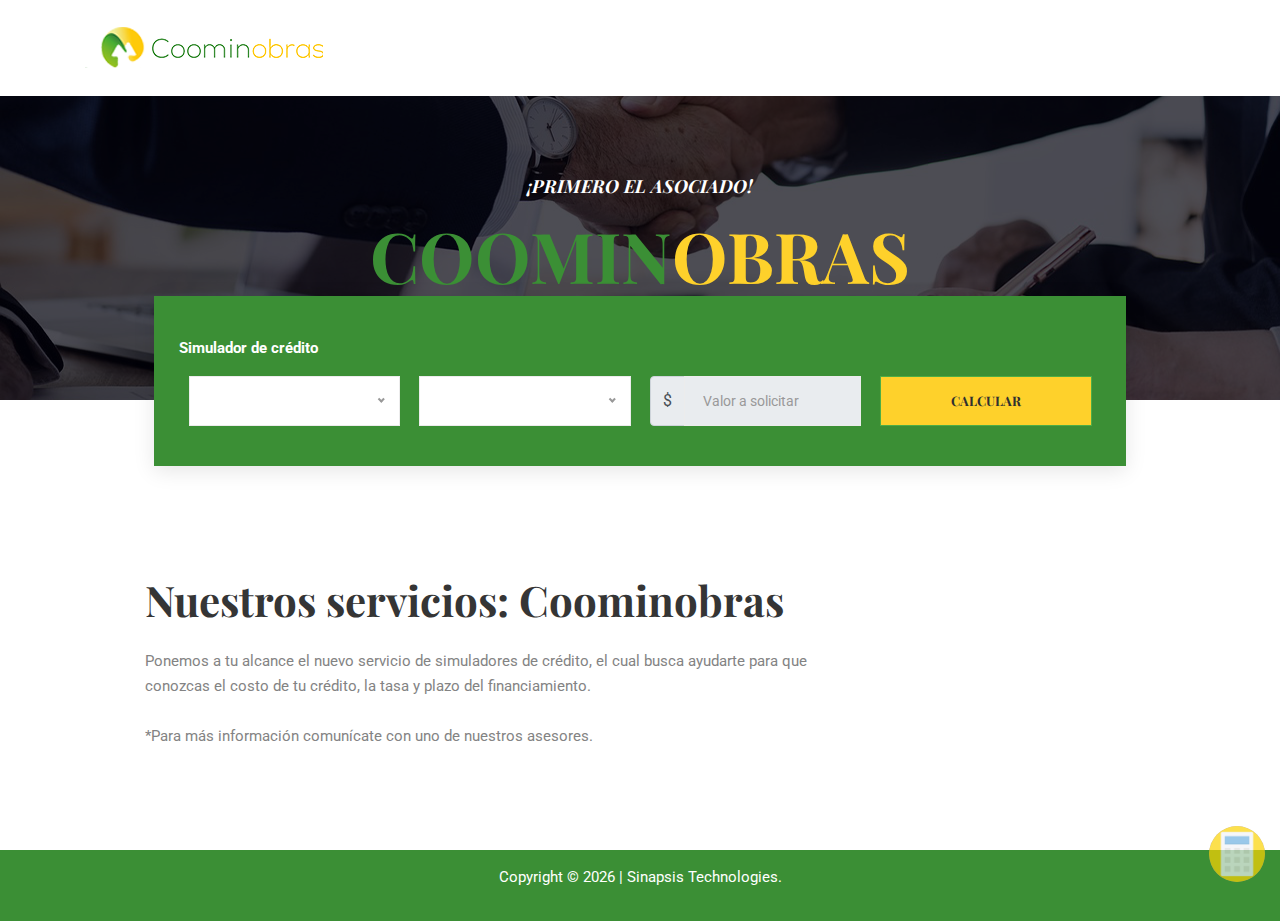
==== commit b01ddddd: "new changes css" ====
--- a/index.html
+++ b/index.html
@@ -74,8 +74,7 @@
               <div class="form-group">
                 <div class="form-select-custom">
                   <select name="term" id="term">
-
-
+                    
                   </select>
                 </div>
               </div>
@@ -195,7 +194,7 @@
   <!-- ================ start footer Area ================= -->
   <footer class="footer-area section-gap">
     <div class="container">
-      <p class="footer-text col-sm-12 col-lg-12 col-md-12"> <a href="https://www.sinapsistechnologies.com.co/"
+      <p class="footer-text mx-auto"> <a href="https://www.sinapsistechnologies.com.co/"
           title="Visit Sinapsis Technologies" target="_blank">Copyright
           &copy;
           <script>document.write(new Date().getFullYear());</script> | Sinapsis
@@ -225,6 +224,7 @@
   obj = "selectCondition=selectCondition";
   getDataSimulators(1);
   cleanTable();
+  validaSection(1);
 });
 var offset = 200;
 var duration = 500;
--- a/css/style.css
+++ b/css/style.css
@@ -687,7 +687,7 @@
   font-size: 20px;
   text-align: center;
   border-radius: 30px;
-  opacity: 0.3;
+  opacity: 0.7;
   background-color: #b8a07e;
   -webkit-transition: all 0.3s ease-in-out;
   -moz-transition: all 0.3s ease-in-out;
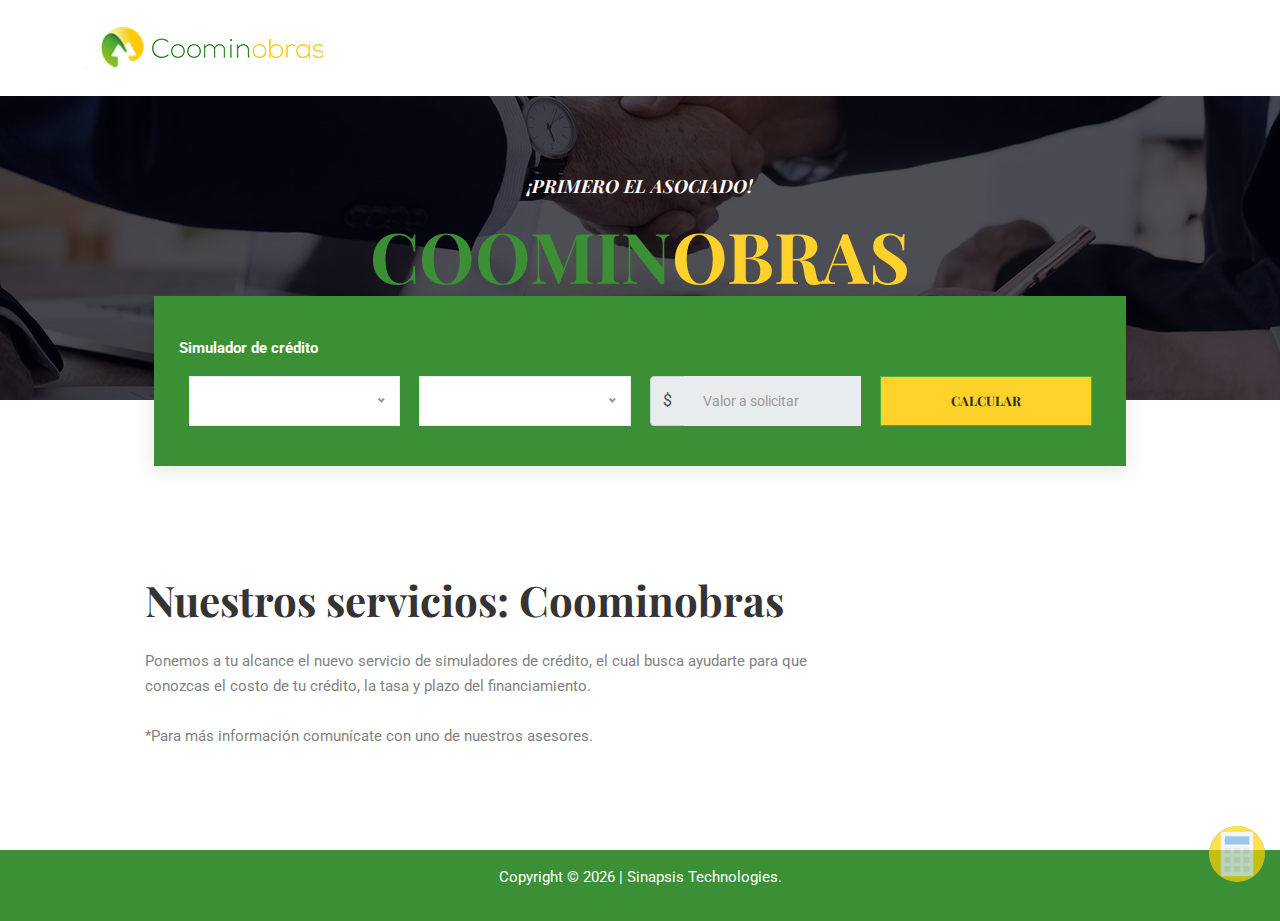
==== commit 8a58f086: "new changes" ====
--- a/index.html
+++ b/index.html
@@ -218,14 +218,8 @@
 // ========================================================================= //
 // Back Top Link
 // ========================================================================= //
-$(document).ready(function () {
-  obj = "select=select";
-  getDataSimulators(0);
-  obj = "selectCondition=selectCondition";
-  getDataSimulators(1);
-  cleanTable();
-  validaSection(1);
-});
+
+window.onload=loadView();
 var offset = 200;
 var duration = 500;
 $(window).scroll(function () {
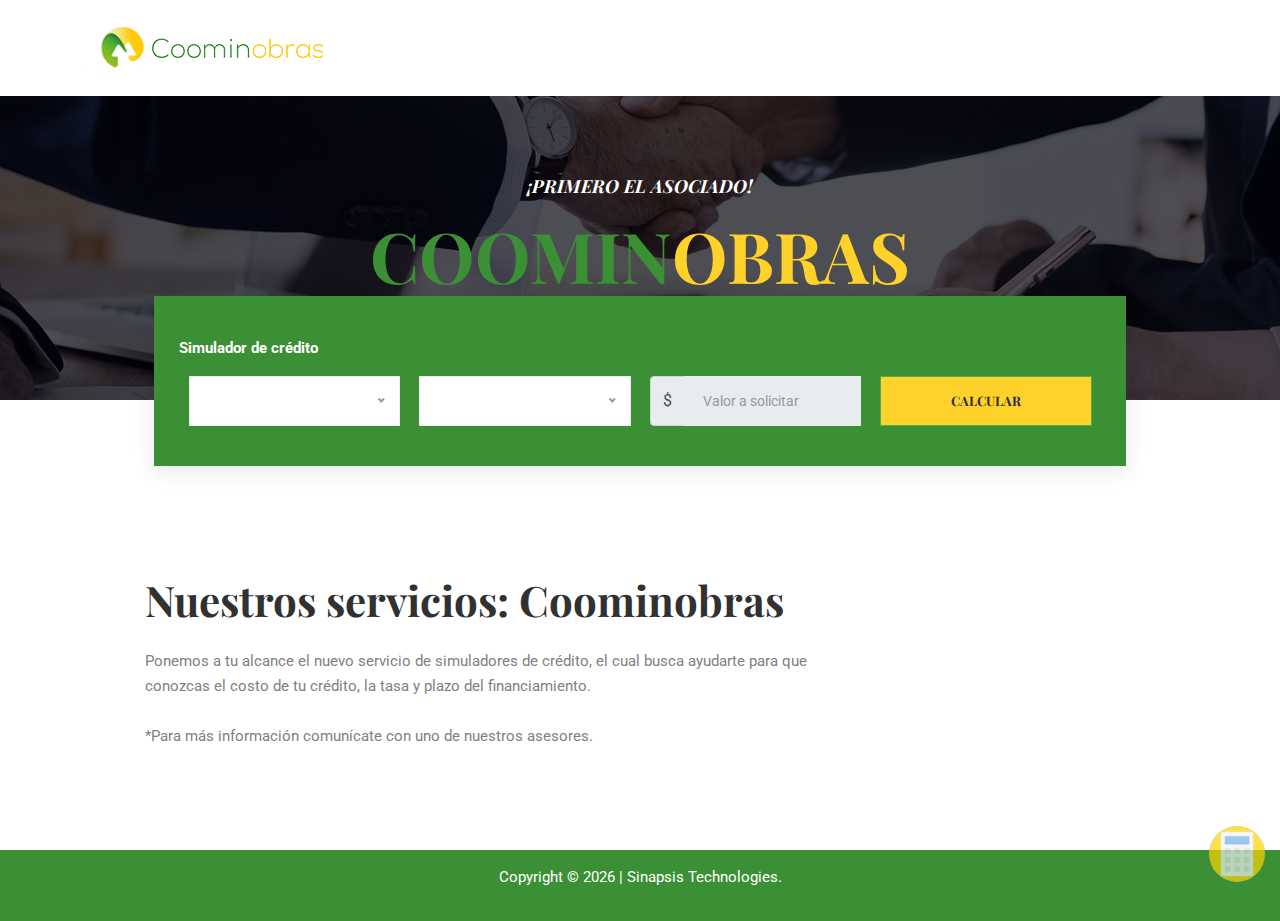
==== commit 5f0da45b: "new changes" ====
--- a/index.html
+++ b/index.html
@@ -184,7 +184,6 @@
       </div>
     </div>
   </main>
-
 
   <!-- Go To Top Link -->
   <a href="#" class="back-to-top">
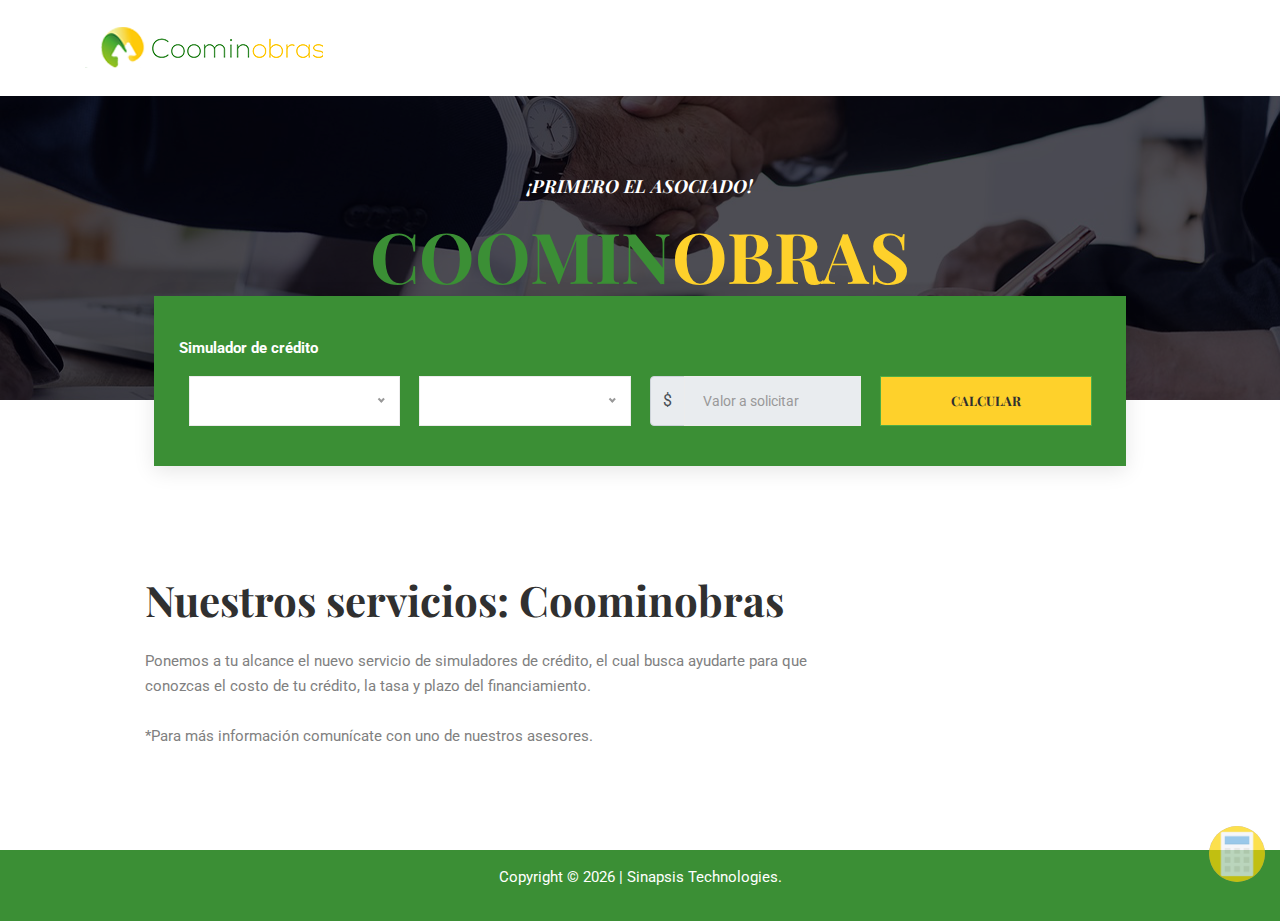
==== commit 1988698a: "Simulator update" ====
--- a/index.html
+++ b/index.html
@@ -184,6 +184,7 @@
       </div>
     </div>
   </main>
+
 
   <!-- Go To Top Link -->
   <a href="#" class="back-to-top">
@@ -212,6 +213,7 @@
   <script src="vendors/jquery.ajaxchimp.min.js"></script>
   <script src="vendors/mail-script.js"></script>
   <script src="js/main.js"></script>
+  <script src="js/properties.js"></script>
   <script>
   
 // ========================================================================= //
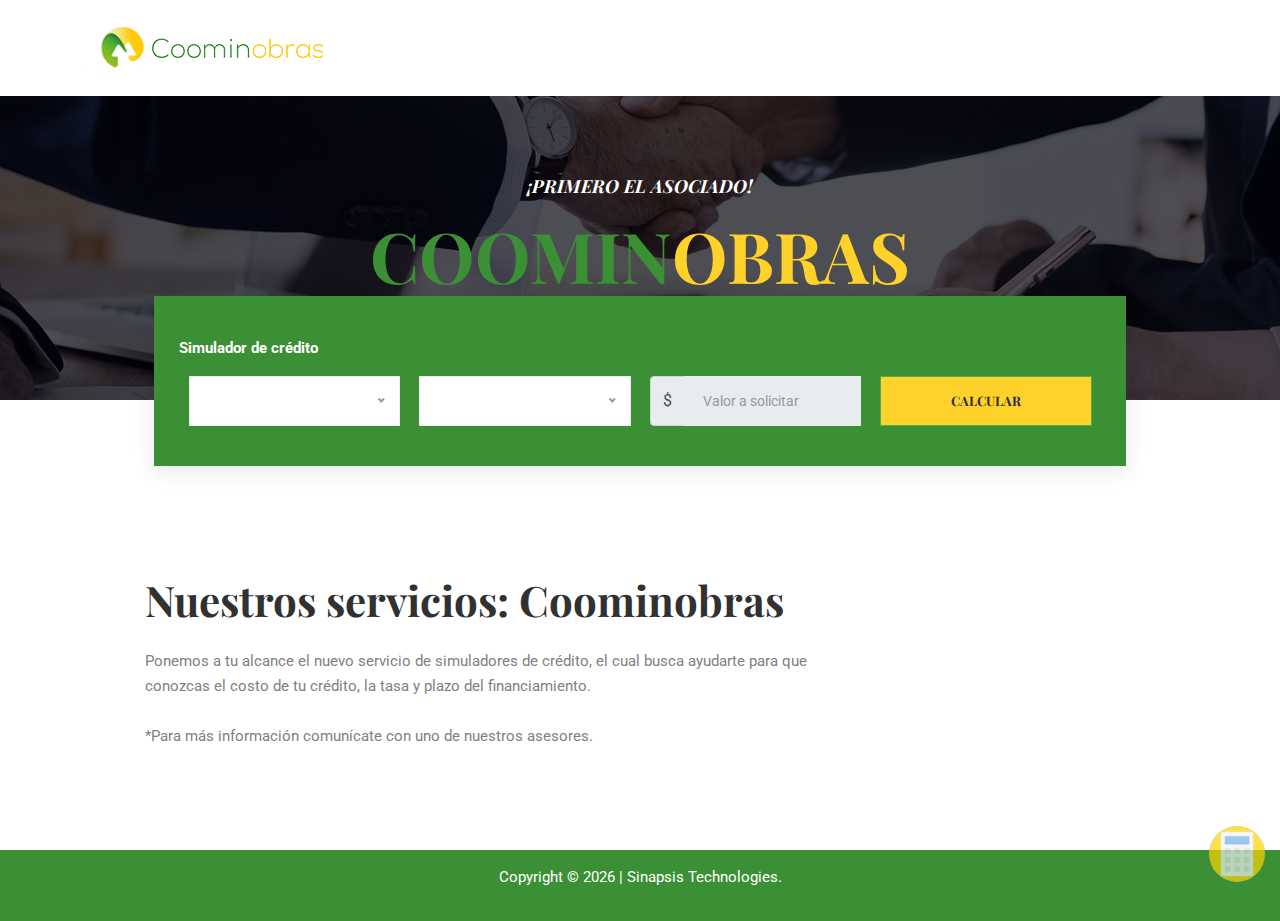
==== commit 1b06ca55: "Merge branch 'V2019' of https://github.com/sinapsisSoft/Simuladores into V2019" ====
--- a/index.html
+++ b/index.html
@@ -184,7 +184,6 @@
       </div>
     </div>
   </main>
-
 
   <!-- Go To Top Link -->
   <a href="#" class="back-to-top">
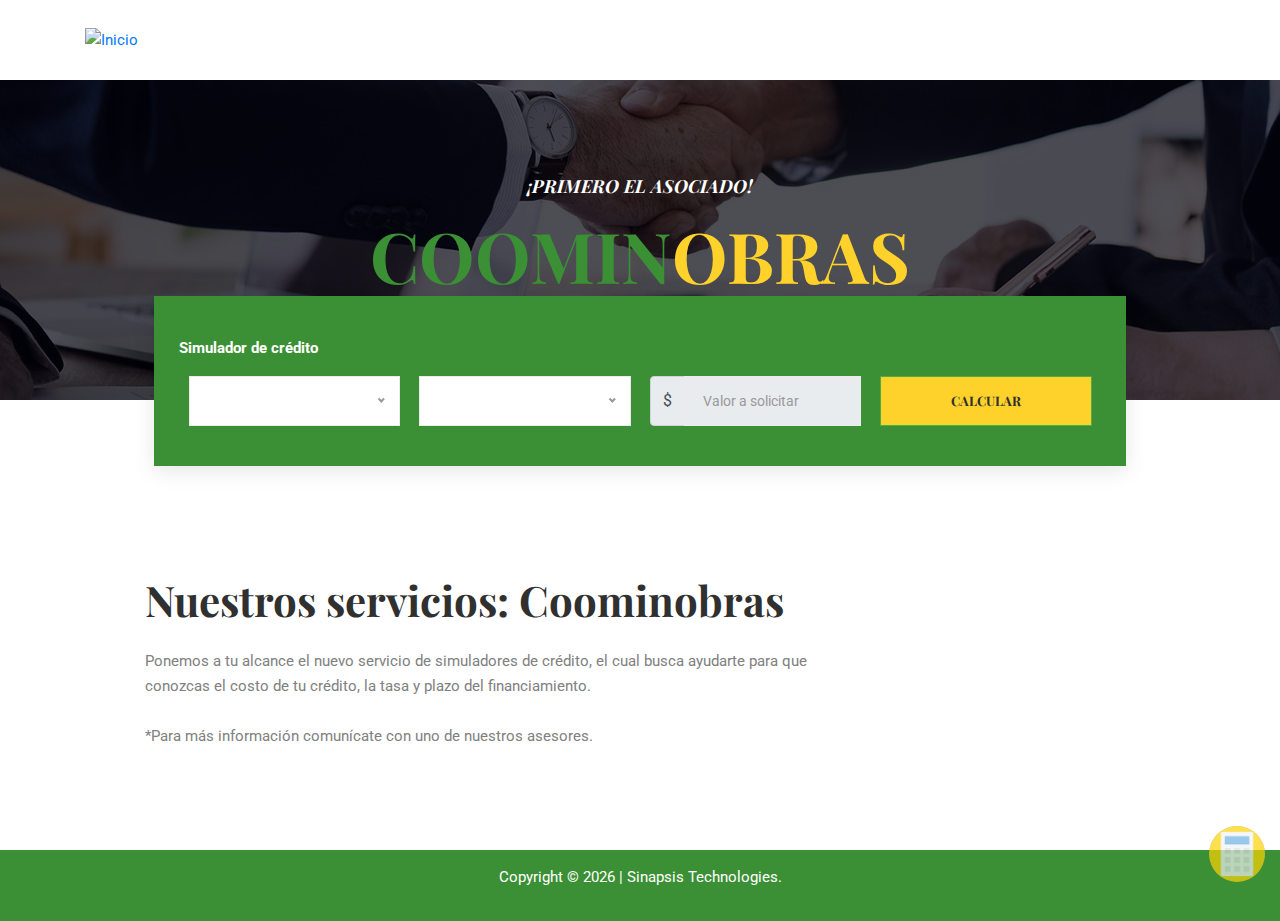
==== commit c908b9f6: "Text update" ====
--- a/index.html
+++ b/index.html
@@ -28,7 +28,7 @@
       <div class="container">
         <div class="d-flex align-items-center">
           <div id="logo">
-            <a href="index.html"><img src="img/Logo.png" alt="" title="" /></a>
+            <a href="../index.html"><img src="../images/logo.png" alt="Inicio" title="Coominobras" height="60"/></a>
           </div>
         </div>
       </div>
